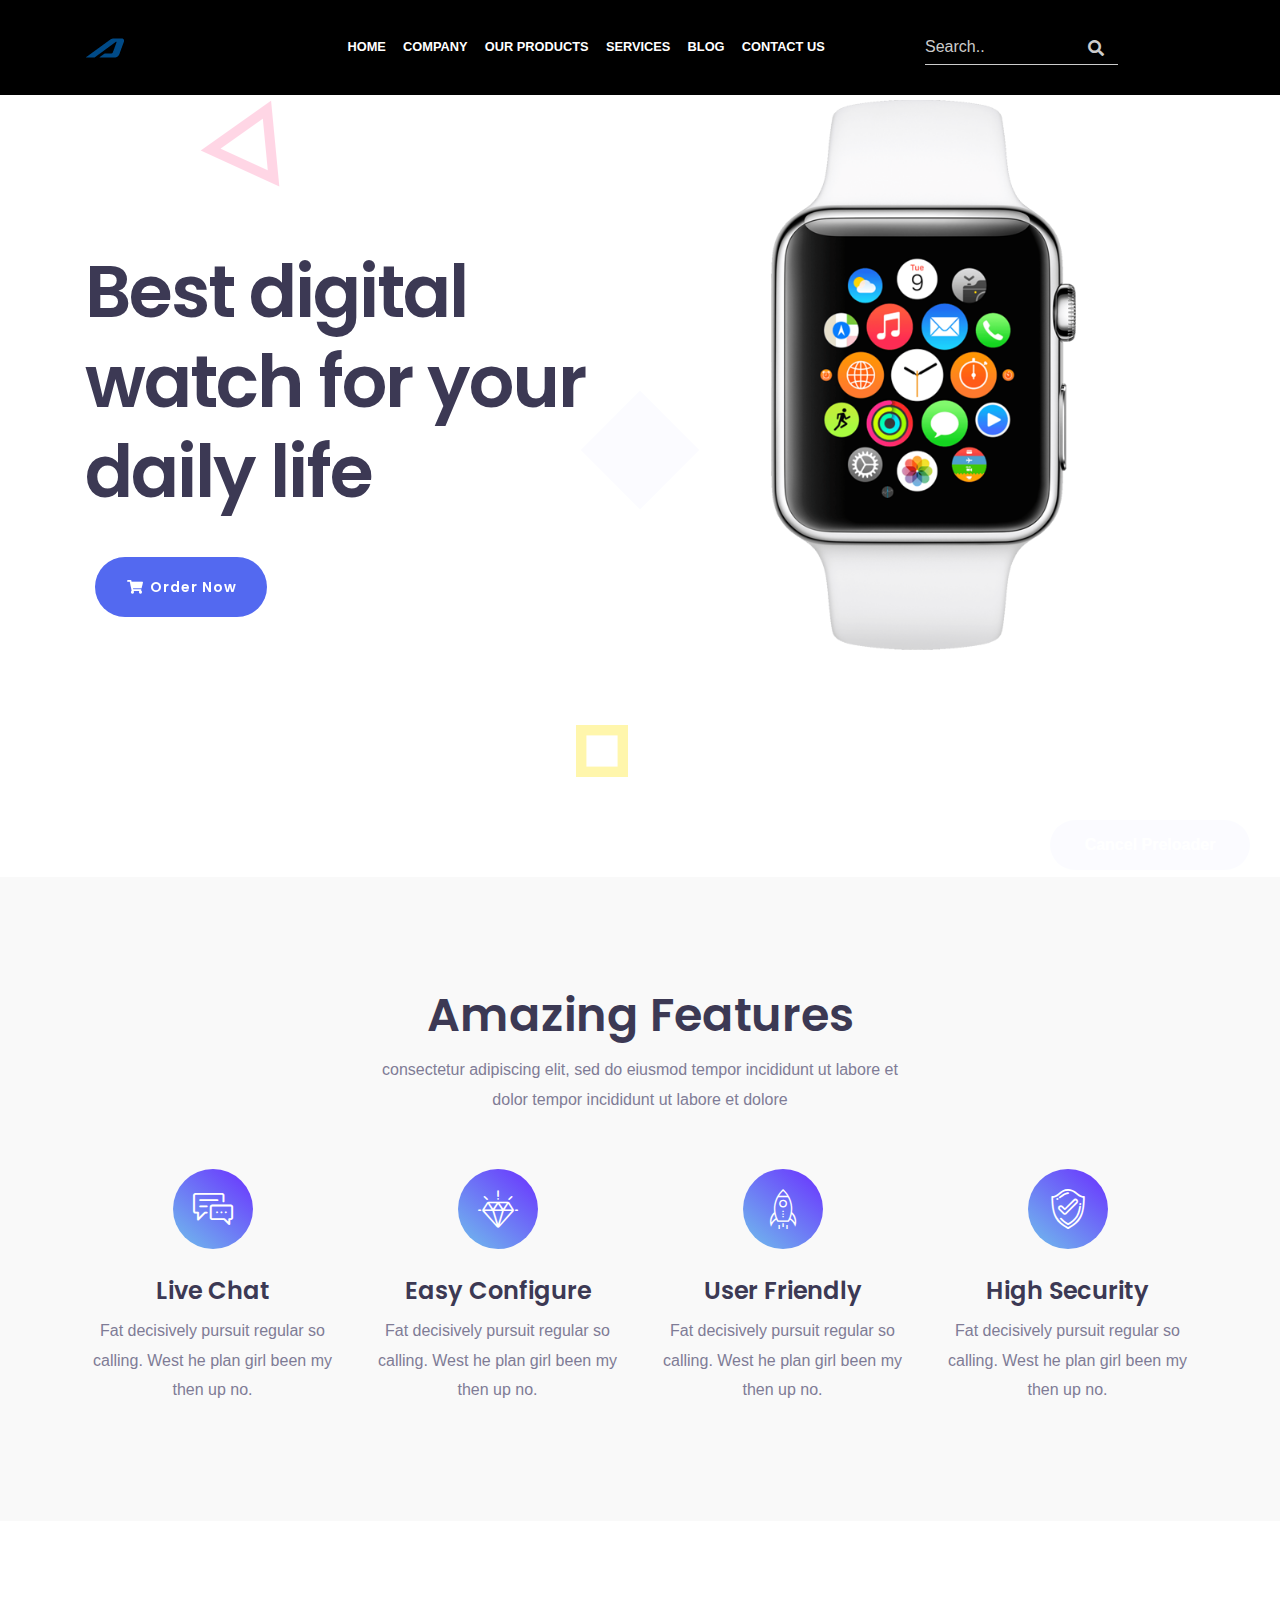
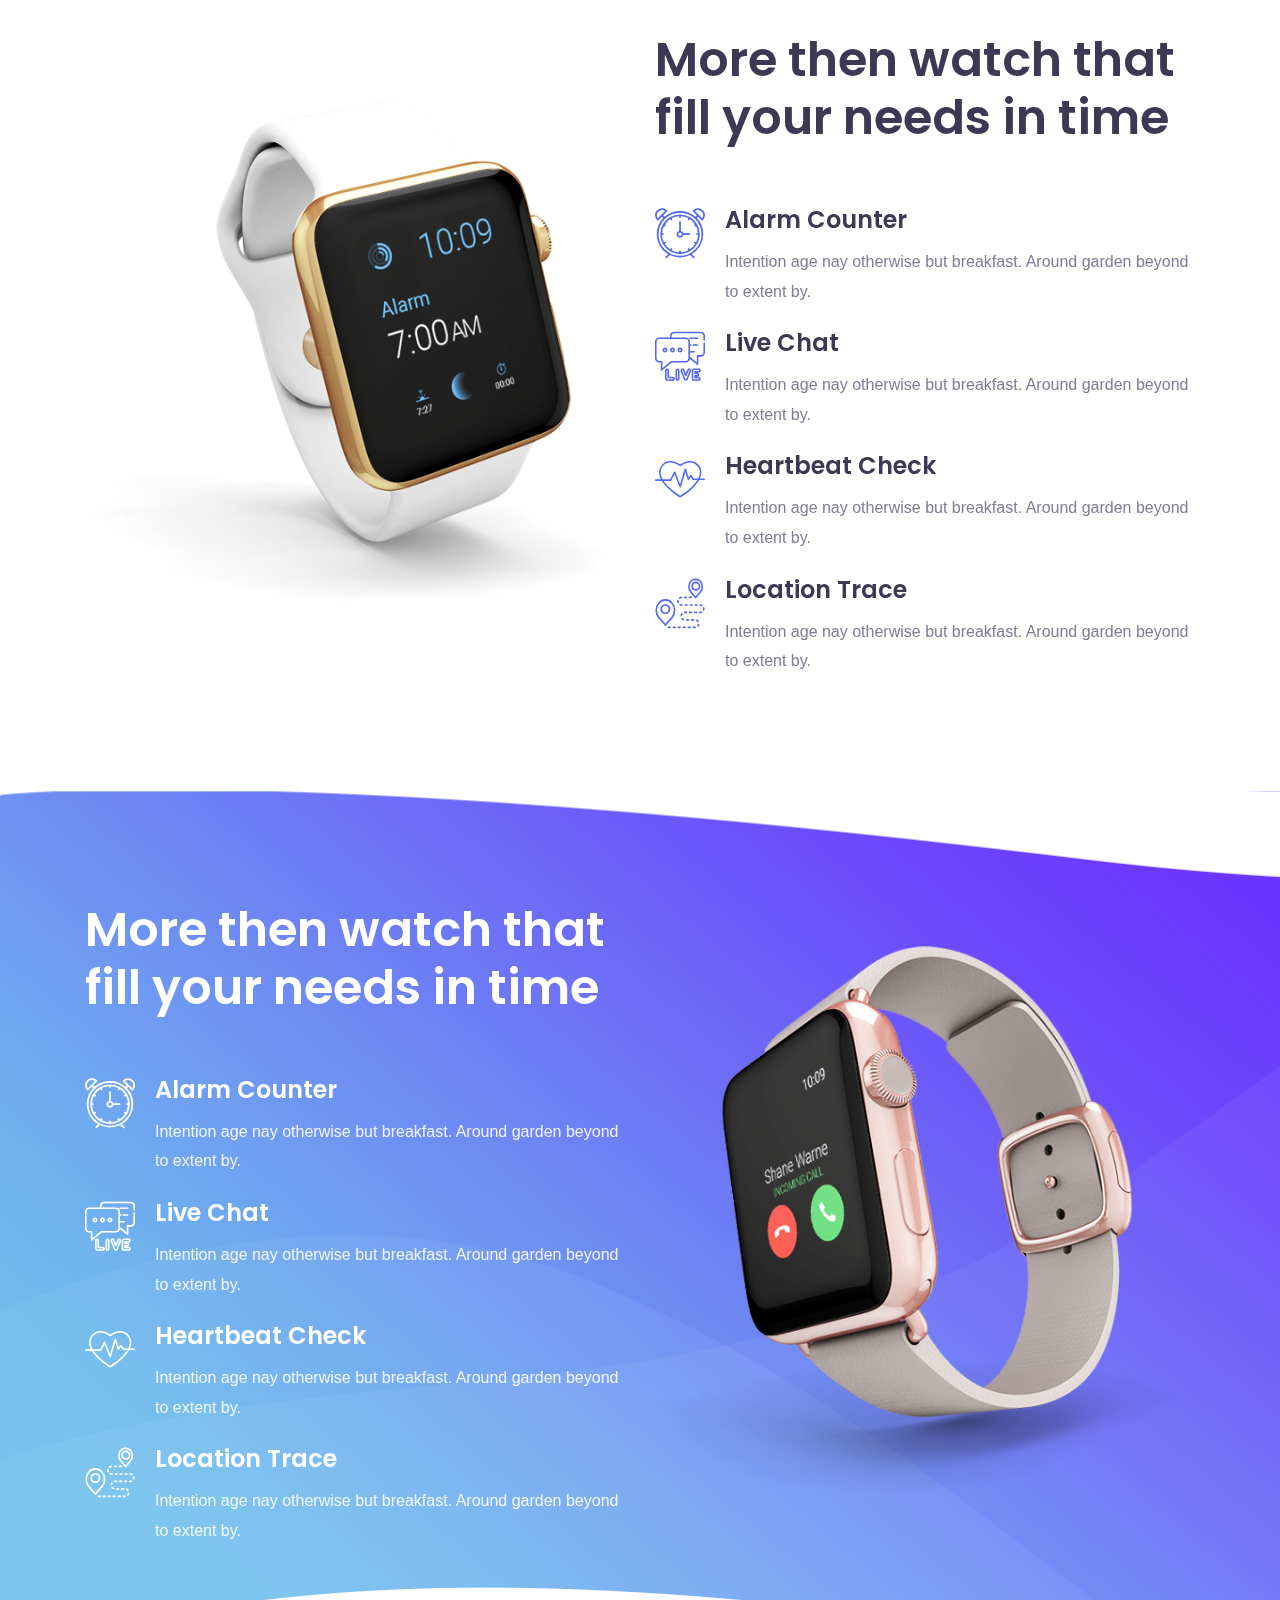
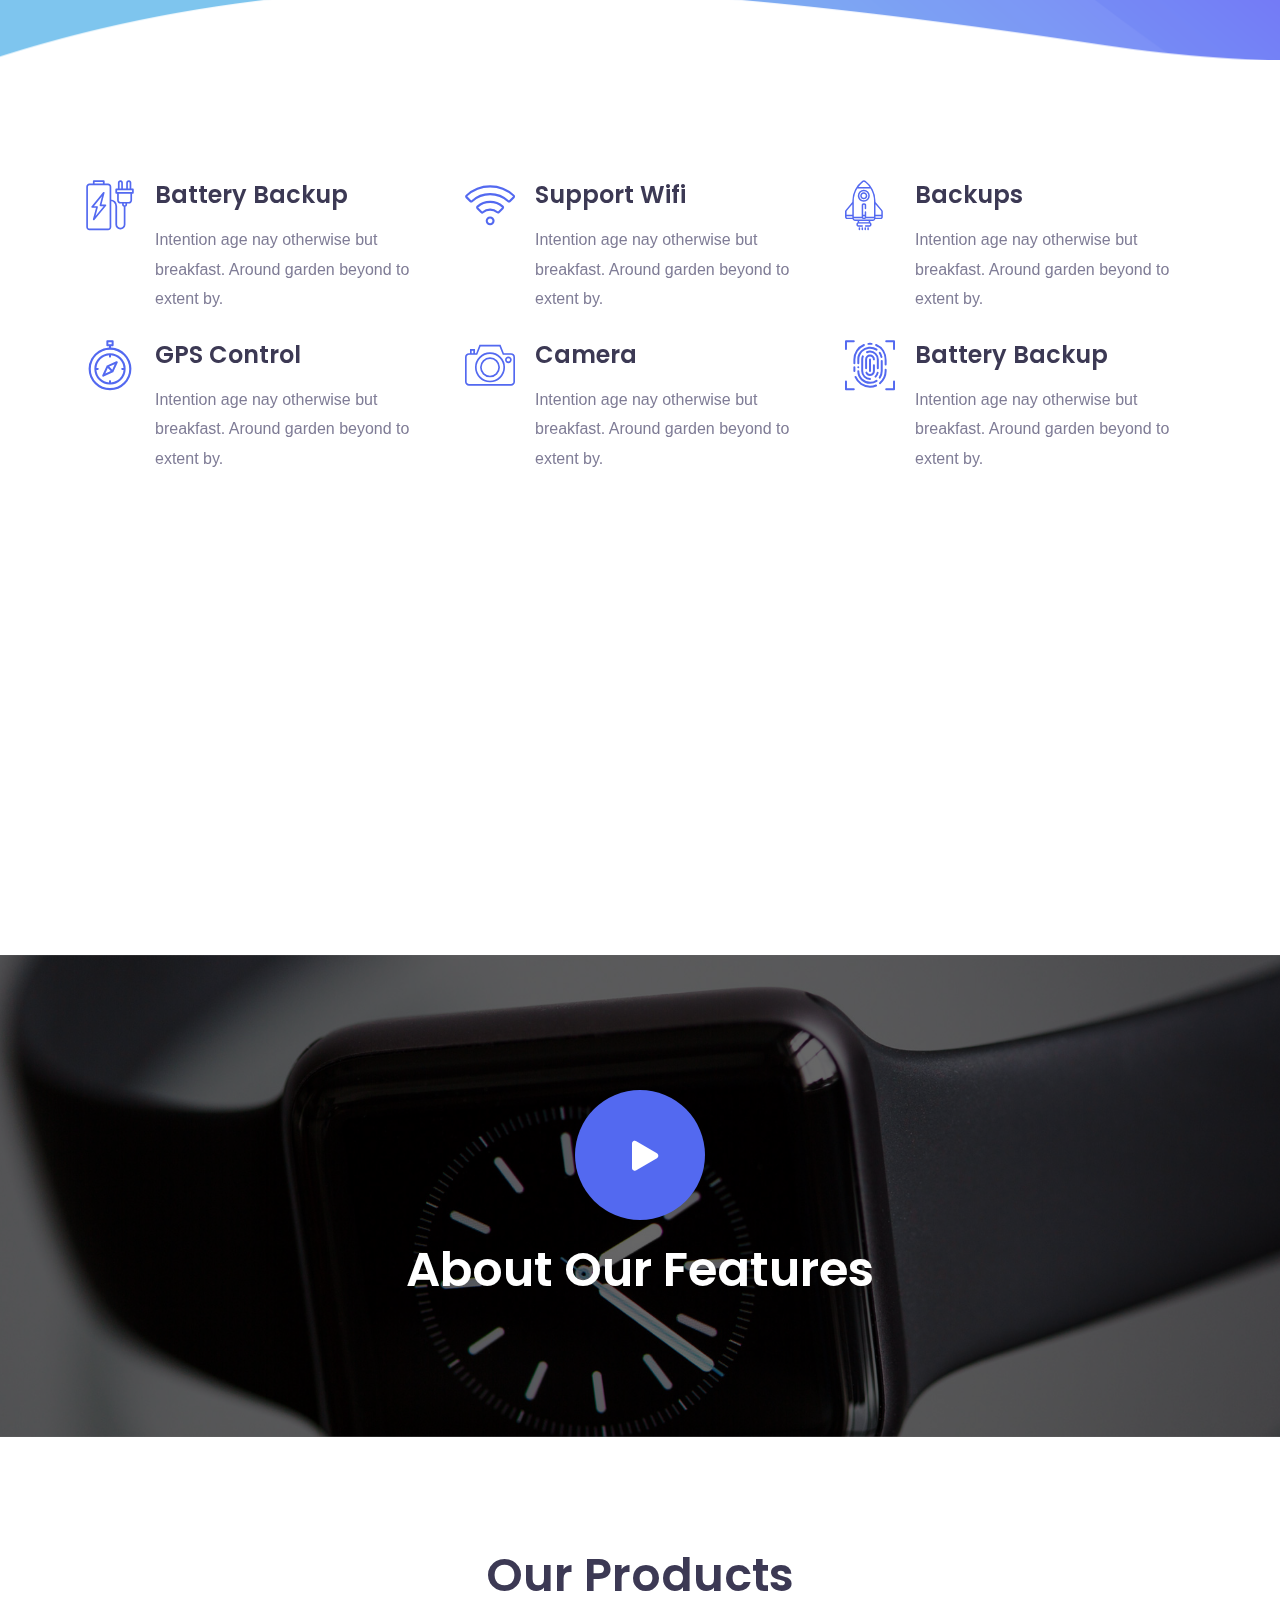
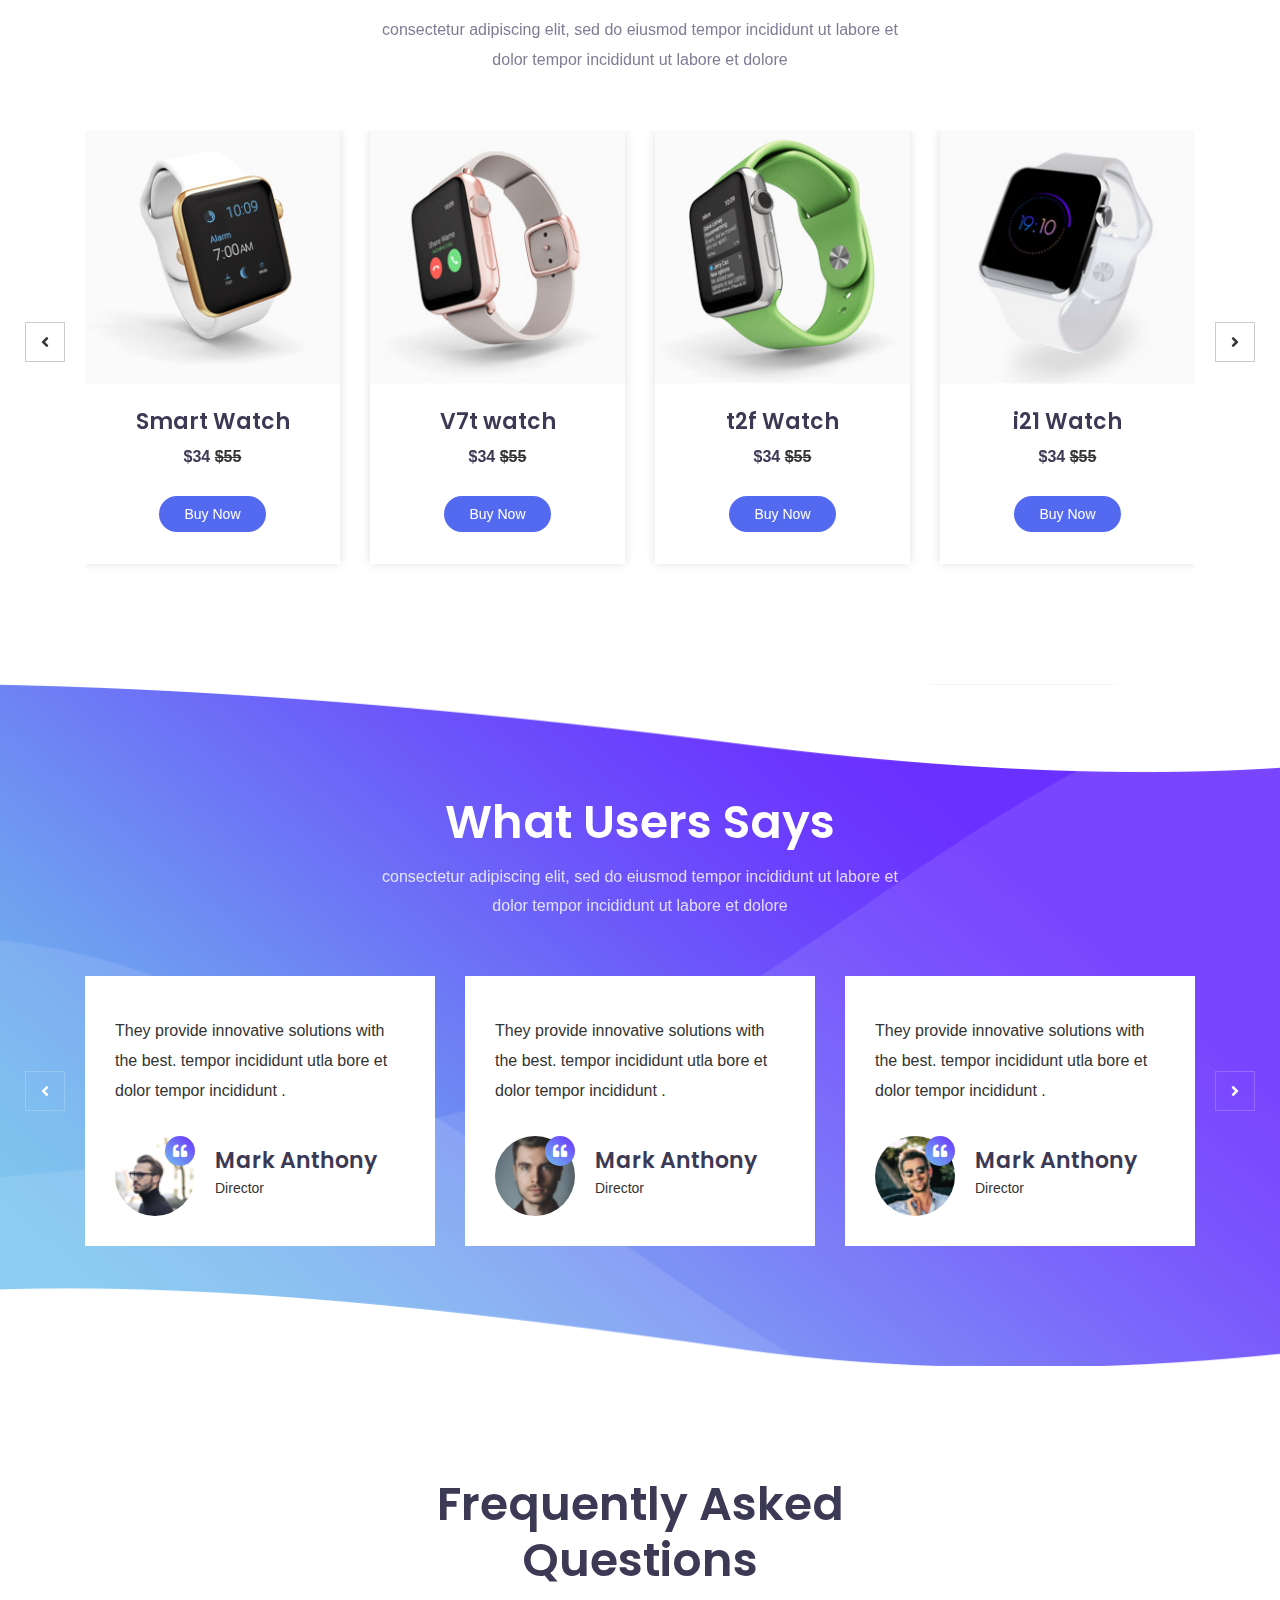
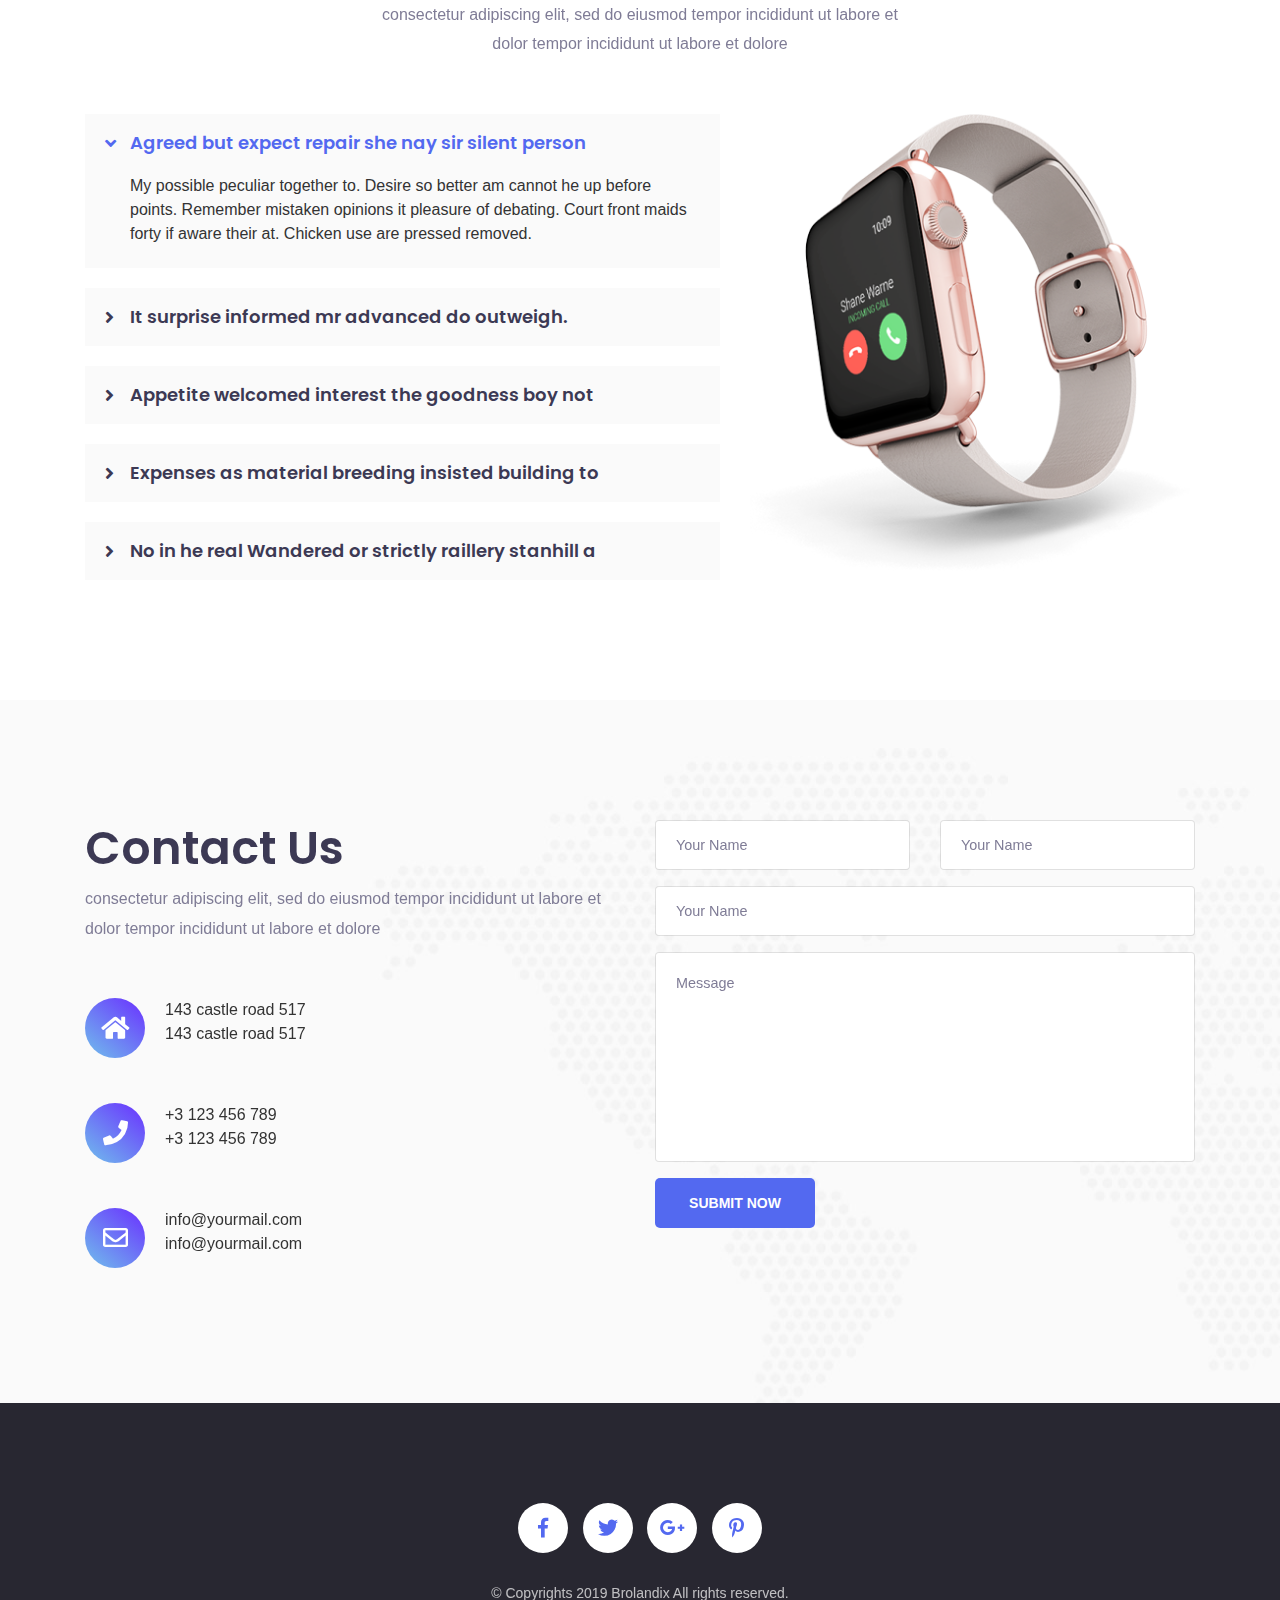
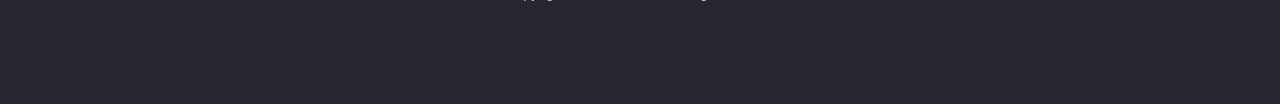
==== index-4.html @ b8ac6ac1 "init" ====
<!DOCTYPE html>
<html lang="zxx">

<!-- Mirrored from bytesed.com/tf/prolandix/brolandix/index-4.html by HTTrack Website Copier/3.x [XR&CO'2014], Thu, 25 Jul 2024 07:50:46 GMT -->
<head>
    <meta http-equiv="Content-Type" content="text/html; charset=UTF-8">
    <meta http-equiv="X-UA-Compatible" content="IE=edge" />
    <meta http-equiv="X-UA-Compatible" content="ie=edge">
    <meta name="viewport" content="width=device-width, initial-scale=1.0">
    <title> Brolandinx | Product Landing Page html Template </title>
    <!-- favicon --> 
    <link rel="shortcut icon" href="favicon.ico" type="image/x-icon">
    <!-- bootstrap -->
    <link rel="stylesheet" href="assets/css/bootstrap.min.css">
    <!-- fontawesome -->
    <link rel="stylesheet" href="assets/css/fontawesome.min.css">
    <!-- Pe icon 7 stroke -->
    <link rel="stylesheet" href="assets/css/flaticon.css">
    <!-- animate -->
    <link rel="stylesheet" href="assets/css/animate.css">
    <!-- Owl Carousel -->
    <link rel="stylesheet" href="assets/css/owl.carousel.min.css">
    <!-- magnific popup -->
    <link rel="stylesheet" href="assets/css/magnific-popup.css">
    <!-- stylesheet -->
    <link rel="stylesheet" href="assets/css/style.css">
    <!-- responsive -->
    <link rel="stylesheet" href="assets/css/responsive.css">
    <link rel="stylesheet" href="../css/style.css">

</head>

<body> 

<!-- navber --> 
<div class="pxp-header fixed-top pxp-animate" style="background-color: black;">
    <div class="container">
        <div class="row align-items-center">
            <div class="col-5 col-md-2">
                <img src="images/favicons.png">
            </div>
            <div class="col-2 col-md-7 text-center">
                <ul class="pxp-nav list-inline">
                    <li class="list-inline-item">
                        <a href="#">Home</a>
                    </li>
                    <li class="list-inline-item">
                        <a href="#">Company</a>

                    </li>
                    <li class="list-inline-item">
                        <a href="#">Our Products</a>

                    </li>
                    <li class="list-inline-item">
                        <a href="#">Services</a>

                    </li>
                    <li class="list-inline-item">
                        <a href="#">Blog</a>

                    </li>
                    <li class="list-inline-item">
                        <a href="#">Contact Us</a>

                    </li>




                </ul>

            </div>
            <div class="search-bar">
                <input type="text" placeholder="Search.." name="search">
                <i class="fa fa-search"></i>
            </div>
        </div>
    </div>
</div>
</div>
    <!-- navbar ends here -->

<div class="preloader" id="preloader">
    <div class="preloader-inner">
        <div class="cancel-preloader">
            <a href="#">Cancel Preloader</a>
        </div>
        <div class="sk-folding-cube">
            <div class="sk-cube1 sk-cube"></div>
            <div class="sk-cube2 sk-cube"></div>
            <div class="sk-cube4 sk-cube"></div>
            <div class="sk-cube3 sk-cube"></div>
        </div>
    </div>
</div>
<!-- preloader area end -->

   
    
  
<!-- header area start -->
<div class="header-area style-04" id="home">
    <div class="span-2">
        <img src="assets/img/square-shape.png" alt="tringle">
    </div>
    <div class="span-1">
        <img src="assets/img/trinagle.png" alt="tringle">
    </div> 
    <div class="header-area-inner">
        <div class="container">
            <div class="row">
                <div class="col-lg-6">
                    <div class="header-inner"><!-- header inner -->
                        <h1 class="title wow fadeInDown">Best digital watch for your daily life</h1>
                        <div class="btn-wrapper wow shake">
                            <a href="#" class="boxed-btn btn-rounded reverse-color"><i class="fas fa-shopping-cart"></i> Order Now</a>
                        </div>
                    </div><!-- //. header inner -->
                </div>
            </div>
        </div>
    </div>
   <div class="header-right-image wow fadeInUp">
        <div class="img-wrap header-right-image-animation">
            <img src="assets/img/header-watch.png" alt="">
        </div>
   </div>
</div>
<!-- header area end -->

<!-- amazing feature area start -->
<div class="amazing-feature-area style-04 padding-top-110 gray-bg padding-bottom-100" id="about">
        <div class="container">
            <div class="row justify-content-center">
                <div class="col-lg-6">
                    <div class="section-title text-center"><!-- section title -->
                        <h2 class="title">Amazing Features</h2>
                        <p>consectetur adipiscing elit, sed do eiusmod tempor incididunt ut labore et dolor  tempor incididunt ut labore et dolore </p>   
                    </div><!-- //. section title -->
                </div>
            </div>
            <div class="row">
                <div class="col-lg-3 col-md-6">
                    <div class="single-amazing-feature-item"><!-- single inline-feature-item -->
                        <div class="icon">
                            <i class="flaticon-chat"></i>   
                        </div>
                        <div class="content">
                            <a href="#"><h4 class="title">Live Chat</h4></a>
                            <p>Fat decisively pursuit regular so calling. West he plan girl been my then up no. </p>   
                        </div>
                    </div><!-- //. single inline feature item -->
                </div>
                <div class="col-lg-3 col-md-6">
                    <div class="single-amazing-feature-item"><!-- single inline-feature-item -->
                        <div class="icon">
                            <i class="flaticon-value"></i>   
                        </div>
                        <div class="content">
                            <a href="#"><h4 class="title">Easy Configure</h4></a>
                            <p>Fat decisively pursuit regular so calling. West he plan girl been my then up no. </p>   
                        </div>
                    </div><!-- //. single inline feature item -->
                </div>            
                <div class="col-lg-3 col-md-6">
                    <div class="single-amazing-feature-item"><!-- single inline-feature-item -->
                        <div class="icon">
                            <i class="flaticon-rocket"></i>   
                        </div>
                        <div class="content">
                            <a href="#"><h4 class="title">User Friendly</h4></a>
                            <p>Fat decisively pursuit regular so calling. West he plan girl been my then up no. </p>   
                        </div>
                    </div><!-- //. single inline feature item -->
                </div>            
                <div class="col-lg-3 col-md-6">
                        <div class="single-amazing-feature-item"><!-- single inline-feature-item -->
                            <div class="icon">
                                <i class="flaticon-shield"></i>   
                            </div>
                            <div class="content">
                                <a href="#"><h4 class="title">High Security</h4></a>
                                <p>Fat decisively pursuit regular so calling. West he plan girl been my then up no. </p>   
                            </div>
                        </div><!-- //. single inline feature item -->
                </div>            
            </div>
        </div>
</div>
<!-- amazing feature area end -->

<!-- list feature area start -->
<section class="list-feature-area padding-top-110 padding-bottom-115">
    <div class="container">
        <div class="row">
            <div class="col-lg-6">
                <div class="left-content-area">
                    <div class="img-wrap">
                        <img src="assets/img/list-feature-image.png" alt="list feature">
                    </div>
                </div>
            </div>
            <div class="col-lg-6">
                <div class="right-content-area">
                    <h3 class="title">More then watch that fill your needs in time</h3>
                    <div class="list-feature-wrap"><!-- list feature wrap -->
                        <ul>
                            <li>
                                <div class="single-list-feature-item">
                                    <div class="icon">
                                        <i class="flaticon-alarm-clock"></i>
                                    </div>
                                    <div class="content">
                                        <h4 class="title">Alarm Counter</h4>
                                        <p> Intention age nay otherwise but breakfast. Around garden beyond to extent by. </p>   
                                    </div>
                                </div>
                            </li>
                            <li>
                                <div class="single-list-feature-item">
                                    <div class="icon">
                                        <i class="flaticon-chat-1"></i>
                                    </div>
                                    <div class="content">
                                        <h4 class="title">Live Chat</h4>
                                        <p> Intention age nay otherwise but breakfast. Around garden beyond to extent by. </p>   
                                    </div>
                                </div>
                            </li>
                            <li>
                                <div class="single-list-feature-item">
                                    <div class="icon">
                                        <i class="flaticon-heart"></i>
                                    </div>
                                    <div class="content">
                                        <h4 class="title">Heartbeat Check</h4>
                                        <p> Intention age nay otherwise but breakfast. Around garden beyond to extent by. </p>   
                                    </div>
                                </div>
                            </li>
                            <li>
                                <div class="single-list-feature-item">
                                    <div class="icon">
                                        <i class="flaticon-route"></i>
                                    </div>
                                    <div class="content">
                                        <h4 class="title">Location Trace</h4>
                                        <p> Intention age nay otherwise but breakfast. Around garden beyond to extent by. </p>   
                                    </div>
                                </div>
                            </li>
                        </ul>
                    </div><!-- //. list feature wrap -->
                </div>
            </div>
        </div>
    </div>
</section>
<!-- list feature area end -->
<!-- list feature area start -->
<section class="list-feature-area padding-top-110 padding-bottom-115 list-feature-bg" >
    <div class="container">
        <div class="row reorder-xs">
            <div class="col-lg-6">
                <div class="right-content-area white">
                    <h3 class="title">More then watch that fill your needs in time</h3>
                    <div class="list-feature-wrap white"><!-- list feature wrap -->
                        <ul>
                            <li>
                                <div class="single-list-feature-item">
                                    <div class="icon">
                                        <i class="flaticon-alarm-clock"></i>
                                    </div>
                                    <div class="content">
                                        <h4 class="title">Alarm Counter</h4>
                                        <p> Intention age nay otherwise but breakfast. Around garden beyond to extent by. </p>   
                                    </div>
                                </div>
                            </li>
                            <li>
                                <div class="single-list-feature-item">
                                    <div class="icon">
                                        <i class="flaticon-chat-1"></i>
                                    </div>
                                    <div class="content">
                                        <h4 class="title">Live Chat</h4>
                                        <p> Intention age nay otherwise but breakfast. Around garden beyond to extent by. </p>   
                                    </div>
                                </div>
                            </li>
                            <li>
                                <div class="single-list-feature-item">
                                    <div class="icon">
                                        <i class="flaticon-heart"></i>
                                    </div>
                                    <div class="content">
                                        <h4 class="title">Heartbeat Check</h4>
                                        <p> Intention age nay otherwise but breakfast. Around garden beyond to extent by. </p>   
                                    </div>
                                </div>
                            </li>
                            <li>
                                <div class="single-list-feature-item">
                                    <div class="icon">
                                        <i class="flaticon-route"></i>
                                    </div>
                                    <div class="content">
                                        <h4 class="title">Location Trace</h4>
                                        <p> Intention age nay otherwise but breakfast. Around garden beyond to extent by. </p>   
                                    </div>
                                </div>
                            </li>
                        </ul>
                    </div><!-- //. list feature wrap -->
                </div>
            </div>
            <div class="col-lg-6">
                <div class="left-content-area">
                    <div class="img-wrap">
                        <img src="assets/img/list-feature-image-2.png" alt="list feature">
                    </div>
                </div>
            </div>
        </div>
    </div>
</section>
<!-- list feature area end -->

<!-- block feature area start -->
<div class="block-feature-area padding-top-120" id="feature">
    <div class="container">
        <div class="row">
            <div class="col-lg-4 col-md-6">
                <div class="single-block-feature"><!-- single block fearure -->
                    <div class="icon">
                        <i class="flaticon-charging"></i>
                    </div>
                    <div class="content">
                        <h4 class="title">Battery Backup</h4>
                        <p> Intention age nay otherwise but breakfast. Around garden beyond to extent by. </p>   
                    </div>
                </div><!-- //. single block feature -->
            </div>
            <div class="col-lg-4 col-md-6">
                <div class="single-block-feature"><!-- single block fearure -->
                    <div class="icon">
                        <i class="flaticon-wifi"></i>
                    </div>
                    <div class="content">
                        <h4 class="title">Support Wifi</h4>
                        <p> Intention age nay otherwise but breakfast. Around garden beyond to extent by. </p>   
                    </div>
                </div><!-- //. single block feature -->
            </div>
            <div class="col-lg-4 col-md-6">
                <div class="single-block-feature"><!-- single block fearure -->
                    <div class="icon">
                        <i class="flaticon-rocket-1"></i>
                    </div>
                    <div class="content">
                        <h4 class="title">Backups</h4>
                        <p> Intention age nay otherwise but breakfast. Around garden beyond to extent by. </p>   
                    </div>
                </div><!-- //. single block feature -->
            </div>
            <div class="col-lg-4 col-md-6">
                <div class="single-block-feature"><!-- single block fearure -->
                    <div class="icon">
                        <i class="flaticon-compass"></i>
                    </div>
                    <div class="content">
                        <h4 class="title">GPS Control</h4>
                        <p> Intention age nay otherwise but breakfast. Around garden beyond to extent by. </p>   
                    </div>
                </div><!-- //. single block feature -->
            </div>
            <div class="col-lg-4 col-md-6">
                <div class="single-block-feature"><!-- single block fearure -->
                    <div class="icon">
                        <i class="flaticon-photo-camera"></i>
                    </div>
                    <div class="content">
                        <h4 class="title">Camera</h4>
                        <p> Intention age nay otherwise but breakfast. Around garden beyond to extent by. </p>   
                    </div>
                </div><!-- //. single block feature -->
            </div>
            <div class="col-lg-4 col-md-6">
                <div class="single-block-feature"><!-- single block fearure -->
                    <div class="icon">
                        <i class="flaticon-fingerprint-2"></i>
                    </div>
                    <div class="content">
                        <h4 class="title">Battery Backup</h4>
                        <p> Intention age nay otherwise but breakfast. Around garden beyond to extent by. </p>   
                    </div>
                </div><!-- //. single block feature -->
            </div>
            <div class="col-lg-12 ">
                <div class="bottom-image text-center margin-top-40 fadeInUp wow">
                    <img src="assets/img/feature-blcok-img.png" alt="block feature image">
                </div>
            </div>  
        </div>
    </div>
</div>
<!-- block feature area end -->

<!-- intro video area start -->
<div class="intro-video-area intro-video-bg">
    <div class="container">
        <div class="row">
            <div class="col-lg-12 text-center">
                <div class="intro-video-wrap">
                    <a href="https://www.youtube.com/watch?v=HVFgMNclzcw" class="video-play-btn mfp-iframe"><i class="fas fa-play"></i></a>
                    <h2 class="title">About Our Features</h2>
                </div>
            </div>  
        </div>
    </div>
</div>
<!-- intro video area end -->

<!-- our product area start -->
<section class="product-area padding-top-110 padding-bottom-90" id="product">
    <div class="container">
        <div class="row justify-content-center">
            <div class="col-lg-6">
                <div class="section-title text-center"><!-- section title -->
                    <h2 class="title">Our Products</h2>
                    <p>consectetur adipiscing elit, sed do eiusmod tempor incididunt ut labore et dolor  tempor incididunt ut labore et dolore </p>   
                </div><!-- //. section title -->
            </div>
        </div>
        <div class="row">
            <div class="col-lg-12">
                <div class="product-carousel">
                    <div class="single-product-item"><!-- single product item -->
                        <div class="thumb">
                            <img src="assets/img/product/01.jpg" alt="product image">
                        </div>
                        <div class="content">
                            <h4 class="title"><a href="#">Smart Watch</a></h4>   
                            <div class="price-wrap"><span class="price">$34</span> <del>$55</del></div> 
                            <a href="#" class="boxed-bt">Buy Now</a>
                        </div>
                    </div><!-- //. single product item -->
                    <div class="single-product-item"><!-- single product item -->
                        <div class="thumb">
                            <img src="assets/img/product/02.jpg" alt="product image">
                        </div>
                        <div class="content">
                            <h4 class="title"><a href="#">V7t watch</a></h4>   
                            <div class="price-wrap"><span class="price">$34</span> <del>$55</del></div> 
                            <a href="#" class="boxed-bt">Buy Now</a>
                        </div>
                    </div><!-- //. single product item -->
                    <div class="single-product-item"><!-- single product item -->
                        <div class="thumb">
                            <img src="assets/img/product/03.jpg" alt="product image">
                        </div>
                        <div class="content">
                            <h4 class="title"><a href="#">t2f Watch</a></h4>   
                            <div class="price-wrap"><span class="price">$34</span> <del>$55</del></div> 
                            <a href="#" class="boxed-bt">Buy Now</a>
                        </div>
                    </div><!-- //. single product item -->
                    <div class="single-product-item"><!-- single product item -->
                        <div class="thumb">
                            <img src="assets/img/product/04.jpg" alt="product image">
                        </div>
                        <div class="content">
                            <h4 class="title"><a href="#">i21 Watch</a></h4>   
                            <div class="price-wrap"><span class="price">$34</span> <del>$55</del></div> 
                            <a href="#" class="boxed-bt">Buy Now</a>
                        </div>
                    </div><!-- //. single product item -->
                    <div class="single-product-item"><!-- single product item -->
                        <div class="thumb">
                            <img src="assets/img/product/05.jpg" alt="product image">
                        </div>
                        <div class="content">
                            <h4 class="title"><a href="#">f25 Watch</a></h4>   
                            <div class="price-wrap"><span class="price">$34</span> <del>$55</del></div> 
                            <a href="#" class="boxed-bt">Buy Now</a>
                        </div>
                    </div><!-- //. single product item -->
                </div>
            </div>
        </div>
    </div>
</section>
<!-- our product area end -->
<!-- testimonial area start -->
<section class="testimonial-area testimonial-bg padding-top-110 padding-bottom-120" id="testimonial">
    <div class="container">
        <div class="row justify-content-center">
            <div class="col-lg-6">
                <div class="section-title text-center white"><!-- section title -->
                    <h2 class="title">What users Says</h2>
                    <p>consectetur adipiscing elit, sed do eiusmod tempor incididunt ut labore et dolor  tempor incididunt ut labore et dolore </p>   
                </div><!-- //. section title -->
            </div>
        </div>
        <div class="row">
            <div class="col-lg-12">
                <div class="testimonial-carousel">
                   <div class="single-testimonial-item"><!-- single testimonial item -->
                        <div class="description">
                                They  provide innovative solutions with the best.  tempor incididunt utla bore et dolor  tempor incididunt .
                        </div>
                        <div class="author-meta">
                            <div class="thumb">
                                <img src="assets/img/testimonial/01.png" alt="testimonial image">
                                <div class="icon"> <i class="fas fa-quote-left"></i> </div>
                            </div>
                            <div class="content">
                                <h4 class="name">Mark Anthony</h4>
                                <span class="post">Director</span>
                            </div>
                        </div>
                   </div><!-- //. single tesitmonial item -->
                   <div class="single-testimonial-item"><!-- single testimonial item -->
                        <div class="description">
                                They  provide innovative solutions with the best.  tempor incididunt utla bore et dolor  tempor incididunt .
                        </div>
                        <div class="author-meta">
                            <div class="thumb">
                                <img src="assets/img/testimonial/02.png" alt="testimonial image">
                                <div class="icon"> <i class="fas fa-quote-left"></i> </div>
                            </div>
                            <div class="content">
                                <h4 class="name">Mark Anthony</h4>
                                <span class="post">Director</span>
                            </div>
                        </div>
                   </div><!-- //. single tesitmonial item -->
                   <div class="single-testimonial-item"><!-- single testimonial item -->
                        <div class="description">
                                They  provide innovative solutions with the best.  tempor incididunt utla bore et dolor  tempor incididunt .
                        </div>
                        <div class="author-meta">
                            <div class="thumb">
                                <img src="assets/img/testimonial/03.png" alt="testimonial image">
                                <div class="icon"> <i class="fas fa-quote-left"></i> </div>
                            </div>
                            <div class="content">
                                <h4 class="name">Mark Anthony</h4>
                                <span class="post">Director</span>
                            </div>
                        </div>
                   </div><!-- //. single tesitmonial item -->
                   <div class="single-testimonial-item"><!-- single testimonial item -->
                        <div class="description">
                                They  provide innovative solutions with the best.  tempor incididunt utla bore et dolor  tempor incididunt .
                        </div>
                        <div class="author-meta">
                            <div class="thumb">
                                <img src="assets/img/testimonial/04.png" alt="testimonial image">
                                <div class="icon"> <i class="fas fa-quote-left"></i> </div>
                            </div>
                            <div class="content">
                                <h4 class="name">Mark Anthony</h4>
                                <span class="post">Director</span>
                            </div>
                        </div>
                   </div><!-- //. single tesitmonial item -->
                </div>
            </div>
        </div>
    </div>
</section>
<!-- testimonial area end -->

<!-- faq area start -->
<section class="faq-area padding-top-110 padding-bottom-120" id="faq">
    <div class="container">
        <div class="row justify-content-center">
            <div class="col-lg-6">
                <div class="section-title text-center"><!-- section title -->
                    <h2 class="title">Frequently Asked Questions</h2>
                    <p>consectetur adipiscing elit, sed do eiusmod tempor incididunt ut labore et dolor  tempor incididunt ut labore et dolore </p>   
                </div><!-- //. section title -->
            </div>
        </div>
        <div class="row reorder-xs">
            <div class="col-lg-7">
                <div class="accordion-wrapper">
                    <div id="accordion">
                        <div class="cardd">
                            <div class="card-header" id="headingOne">
                                <h5 class="mb-0">
                                    <a class="" data-toggle="collapse" data-target="#collapseOne" aria-expanded="true" aria-controls="collapseOne">
                                        Agreed but expect repair she nay sir silent person
                                    </a>
                                </h5>
                            </div>
                        
                            <div id="collapseOne" class="collapse show" aria-labelledby="headingOne" data-parent="#accordion">
                                <div class="card-body">
                                    My possible peculiar together to. Desire so better am cannot he up before points. Remember mistaken opinions it pleasure of debating. Court front maids forty if aware their at. Chicken use are pressed removed.
                                </div>
                            </div>
                        </div>
                        <div class="cardd">
                            <div class="card-header" id="headingTwo">
                                <h5 class="mb-0">
                                    <a class="collapsed" data-toggle="collapse" data-target="#collapseTwo" aria-expanded="false" aria-controls="collapseTwo">
                                        It surprise informed mr advanced do outweigh. 
                                    </a>
                                </h5>
                            </div>
                            <div id="collapseTwo" class="collapse" aria-labelledby="headingTwo" data-parent="#accordion">
                                <div class="card-body">
                                    My possible peculiar together to. Desire so better am cannot he up before points. Remember mistaken opinions it pleasure of debating. Court front maids forty if aware their at. Chicken use are pressed removed.
                                </div>
                            </div>
                        </div>
                        <div class="cardd">
                            <div class="card-header" id="headingThree">
                                <h5 class="mb-0">
                                    <a class="collapsed" data-toggle="collapse" data-target="#collapseThree" aria-expanded="false" aria-controls="collapseThree">
                                        Appetite welcomed interest the goodness boy not
                                    </a>
                                </h5>
                            </div>
                            <div id="collapseThree" class="collapse" aria-labelledby="headingThree" data-parent="#accordion">
                                <div class="card-body">
                                    My possible peculiar together to. Desire so better am cannot he up before points. Remember mistaken opinions it pleasure of debating. Court front maids forty if aware their at. Chicken use are pressed removed.
                                </div>
                            </div>
                        </div>
                        <div class="cardd">
                            <div class="card-header" id="headingFour">
                                <h5 class="mb-0">
                                    <a class="collapsed" data-toggle="collapse" data-target="#collapseFour" aria-expanded="false" aria-controls="collapseFour">
                                        Expenses as material breeding insisted building to
                                    </a>
                                </h5>
                            </div>
                            <div id="collapseFour" class="collapse" aria-labelledby="headingFour" data-parent="#accordion">
                                <div class="card-body">
                                    My possible peculiar together to. Desire so better am cannot he up before points. Remember mistaken opinions it pleasure of debating. Court front maids forty if aware their at. Chicken use are pressed removed.
                                </div>
                            </div>
                        </div>
                        <div class="cardd">
                            <div class="card-header" id="headingFive">
                                <h5 class="mb-0">
                                    <a class="collapsed" data-toggle="collapse" data-target="#collapseFive" aria-expanded="false" aria-controls="collapseFive">
                                        No in he real Wandered or strictly raillery stanhill a
                                    </a>
                                </h5>
                            </div>
                            <div id="collapseFive" class="collapse" aria-labelledby="headingFive" data-parent="#accordion">
                                <div class="card-body">
                                    My possible peculiar together to. Desire so better am cannot he up before points. Remember mistaken opinions it pleasure of debating. Court front maids forty if aware their at. Chicken use are pressed removed.
                                </div>
                            </div>
                        </div>
                    </div>
                </div>
            </div>
            <div class="col-lg-5">
                <div class="right-content-area">
                    <div class="img-wrapper">
                        <img src="assets/img/faq-image.png" alt="faq image">
                    </div>
                </div>
            </div>
        </div>
    </div>
</section>
<!-- faq area end -->

<!-- contact area start -->
<section class="contact-area contact-bg padding-120" id="contact">
    <div class="container">
        <div class="row">
            <div class="col-lg-6">
                <div class="contact-info-area"><!-- contact infor area -->
                    <h3 class="title">Contact Us</h3>
                    <p>consectetur adipiscing elit, sed do eiusmod tempor incididunt ut labore et dolor  tempor incididunt ut labore et dolore </p>
                    <ul class="contact-info-list ">
                        <li class="single-info-item"><!-- single info item -->
                            <div class="icon">
                                <i class="fas fa-home"></i>   
                            </div>
                            <div class="content">
                                <span class="details"> 143 castle road 517 </span>
                                <span class="details"> 143 castle road 517</span>
                            </div>
                        </li>  <!-- //. single info item -->
                        <li class="single-info-item"><!-- single info item -->
                            <div class="icon">
                                <i class="fas fa-phone"></i>   
                            </div>
                            <div class="content">
                                <span class="details"> +3 123 456 789</span>
                                <span class="details"> +3 123 456 789</span>
                            </div>
                        </li>  <!-- //. single info item -->
                        <li class="single-info-item"><!-- single info item -->
                            <div class="icon">
                                <i class="far fa-envelope"></i>   
                            </div>
                            <div class="content">
                                <span class="details"> info@yourmail.com </span>
                                <span class="details"> info@yourmail.com</span>
                            </div>
                        </li>  <!-- //. single info item -->
                    </ul>   
                </div><!-- // contact info area -->
            </div>
            <div class="col-lg-6">
                <div class="contact-form-area"><!-- contact form are -->
                    <form action="https://bytesed.com/tf/prolandix/brolandix/index.html" id="get_in_touch" class="contact-form">
                       <div class="row">
                           <div class="col-lg-6">
                                <div class="form-group">
                                    <input type="text" id="name" class="form-control" placeholder="Your Name">
                                </div>
                           </div>
                           <div class="col-lg-6">
                                <div class="form-group">
                                    <input type="text" id="email" class="form-control" placeholder="Your Name">
                                </div>
                           </div>
                           <div class="col-lg-12">
                                <div class="form-group">
                                    <input type="text" id="subject" class="form-control" placeholder="Your Name">
                                </div>
                                <div class="form-group textarea">
                                    <textarea name="message" id="message" class="form-control" cols="30" placeholder="Message" rows="10"></textarea>    
                                </div>
                                <button class="submit-btn" type="submit">Submit Now</button>
                           </div>
                       </div> 
                        
                    </form>
                </div><!-- //. contact form area -->
            </div>
        </div>    
    </div>
</section>
<!-- contact area end -->

<!-- footer area start -->
<footer class="footer-area padding-100">
    <div class="container">
        <div class="row">
            <div class="col-lg-12">
                <div class="footer-inner text-center">
                    <ul class="social-icon">
                        <li><a href="#"><i class="fab fa-facebook-f"></i></a></li>  
                        <li><a href="#"><i class="fab fa-twitter"></i></a></li>  
                        <li><a href="#"><i class="fab fa-google-plus-g"></i></a></li>  
                        <li><a href="#"><i class="fab fa-pinterest-p"></i></a></li>  
                    </ul>
                    <div class="copyright-text margin-top-30">
                        &copy; Copyrights 2019 Brolandix All rights reserved.
                    </div>
                </div>
            </div>
        </div>
    </div>
</footer>   
<!-- footer area end -->


<div class="back-to-top base-color-2">
        <i class="fas fa-rocket"></i>
</div>

    <!-- jquery -->
    <script src="assets/js/jquery.js"></script>
    <!-- popper -->
    <script src="assets/js/popper.min.js"></script>    
    <!-- bootstrap -->
    <script src="assets/js/bootstrap.min.js"></script>
    <!-- owl carousel -->
    <script src="assets/js/owl.carousel.min.js"></script>
    <!-- magnific popup -->
    <script src="assets/js/jquery.magnific-popup.js"></script>
    <!-- wow js-->
    <script src="assets/js/wow.min.js"></script>
    <!-- tweenmax js-->
    <script src="assets/js/TweenMax.js"></script>
    <!-- counterup js-->
    <script src="assets/js/mousemoveparallax.js"></script>
    <!-- contact js-->
    <script src="assets/js/contact.js"></script>
    <!-- main -->
    <script src="assets/js/main.js"></script>
</body>


<!-- Mirrored from bytesed.com/tf/prolandix/brolandix/index-4.html by HTTrack Website Copier/3.x [XR&CO'2014], Thu, 25 Jul 2024 07:50:59 GMT -->
</html>
---- assets/css/flaticon.css ----
/*
  	Flaticon icon font: Flaticon
  	Creation date: 10/03/2019 14:56
  	*/

@font-face {
  font-family: "Flaticon";
  src: url("../fonts/Flaticon.eot");
  src: url("../fonts/Flaticond41d.eot?#iefix") format("embedded-opentype"),
       url("../fonts/Flaticon.woff2") format("woff2"),
       url("../fonts/Flaticon.woff") format("woff"),
       url("../fonts/Flaticon.ttf") format("truetype"),
       url("../fonts/Flaticon.svg#Flaticon") format("svg");
  font-weight: normal;
  font-style: normal;
}

@media screen and (-webkit-min-device-pixel-ratio:0) {
  @font-face {
    font-family: "Flaticon";
    src: url("../fonts/Flaticon.svg#Flaticon") format("svg");
  }
}

[class^="flaticon-"]:before, [class*=" flaticon-"]:before,
[class^="flaticon-"]:after, [class*=" flaticon-"]:after {   
  font-family: Flaticon;
  font-size: inherit;
  font-style: normal;
}

.flaticon-text:before { content: "\f100"; }
.flaticon-value:before { content: "\f101"; }
.flaticon-diamond:before { content: "\f102"; }
.flaticon-rocket:before { content: "\f103"; }
.flaticon-rocket-1:before { content: "\f104"; }
.flaticon-secure-shield:before { content: "\f105"; }
.flaticon-shield:before { content: "\f106"; }
.flaticon-clock:before { content: "\f107"; }
.flaticon-alarm-clock:before { content: "\f108"; }
.flaticon-chat-1:before { content: "\f109"; }
.flaticon-chat:before { content: "\f10a"; }
.flaticon-speech-bubble:before { content: "\f10b"; }
.flaticon-heart:before { content: "\f10c"; }
.flaticon-rate:before { content: "\f10d"; }
.flaticon-placeholder:before { content: "\f10e"; }
.flaticon-location:before { content: "\f10f"; }
.flaticon-route:before { content: "\f110"; }
.flaticon-website:before { content: "\f111"; }
.flaticon-email:before { content: "\f112"; }
.flaticon-notification:before { content: "\f113"; }
.flaticon-bell:before { content: "\f114"; }
.flaticon-android-hand-drawn-logo-outline:before { content: "\f115"; }
.flaticon-android:before { content: "\f116"; }
.flaticon-pin:before { content: "\f117"; }
.flaticon-battery:before { content: "\f118"; }
.flaticon-charging:before { content: "\f119"; }
.flaticon-wifi:before { content: "\f11a"; }
.flaticon-wifi-1:before { content: "\f11b"; }
.flaticon-compass:before { content: "\f11c"; }
.flaticon-compass-1:before { content: "\f11d"; }
.flaticon-photo-camera:before { content: "\f11e"; }
.flaticon-fingerprint:before { content: "\f11f"; }
.flaticon-fingerprint-1:before { content: "\f120"; }
.flaticon-fingerprint-2:before { content: "\f121"; }
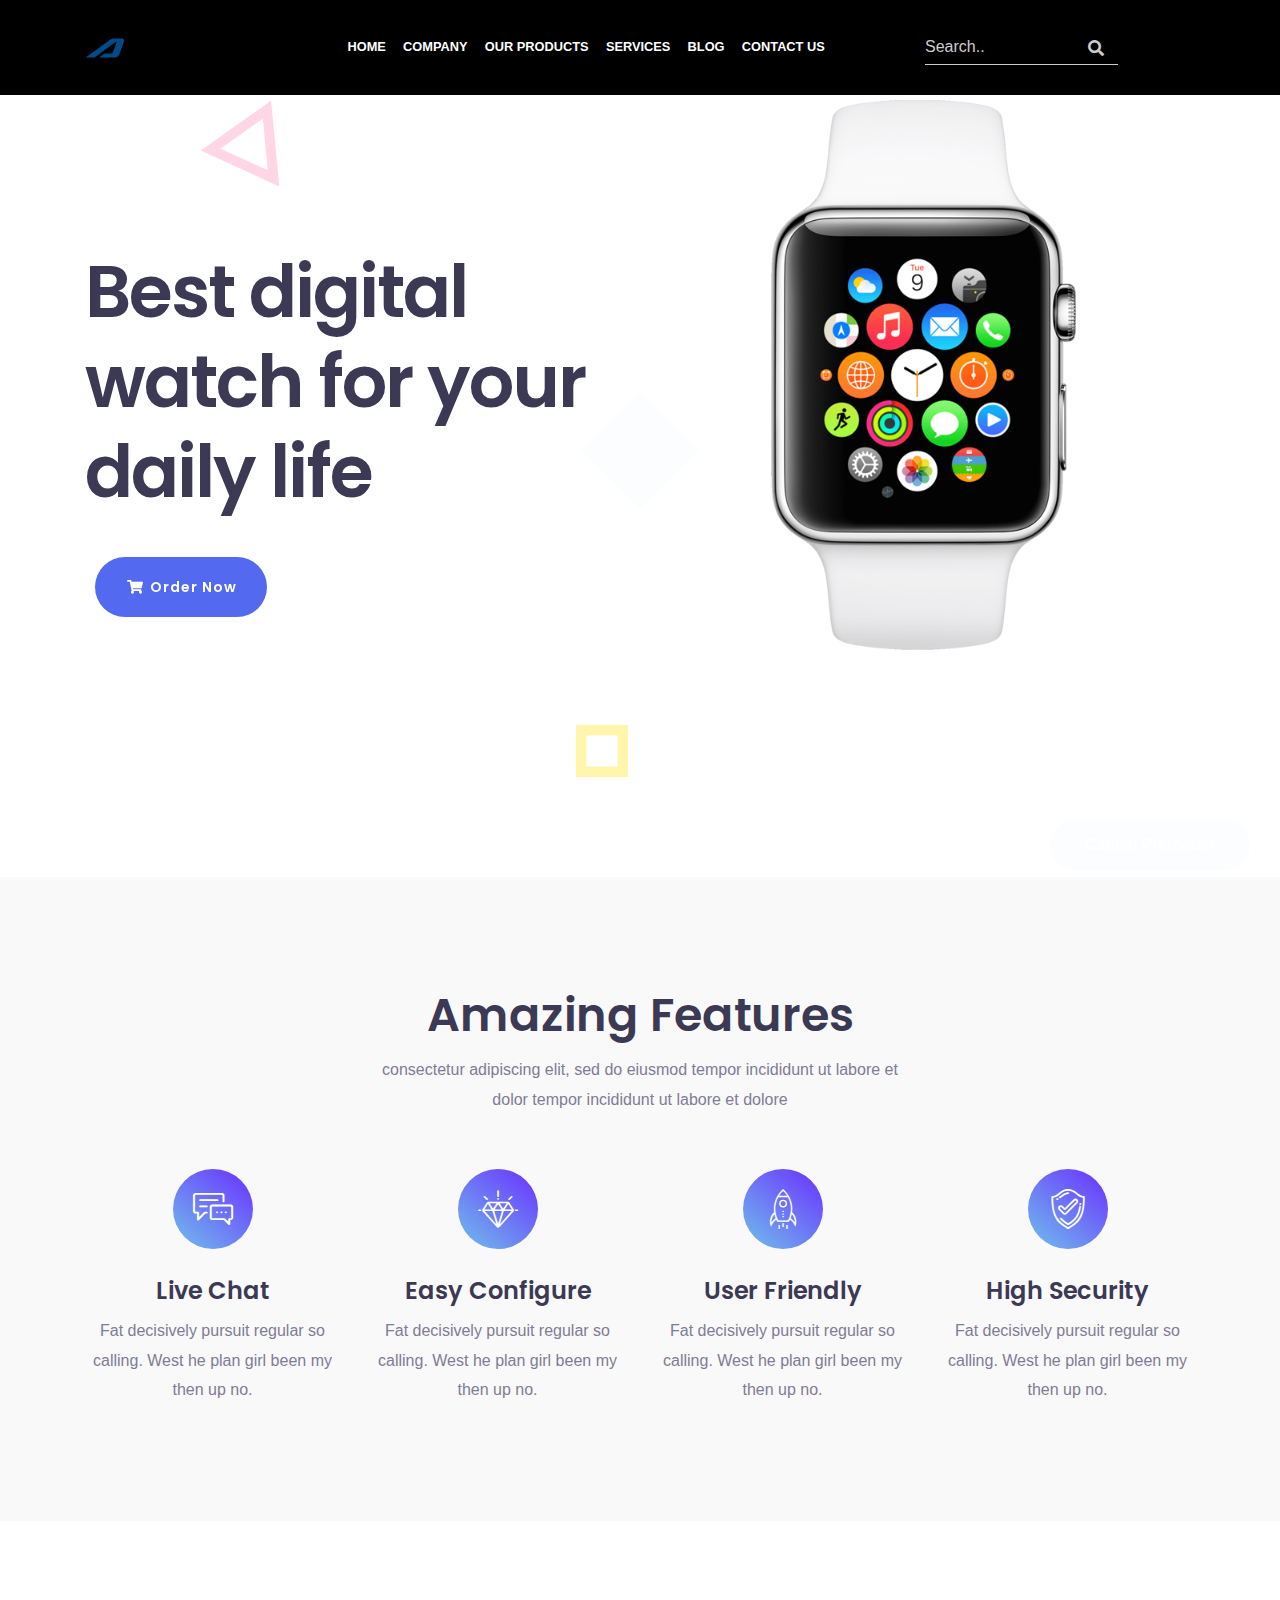
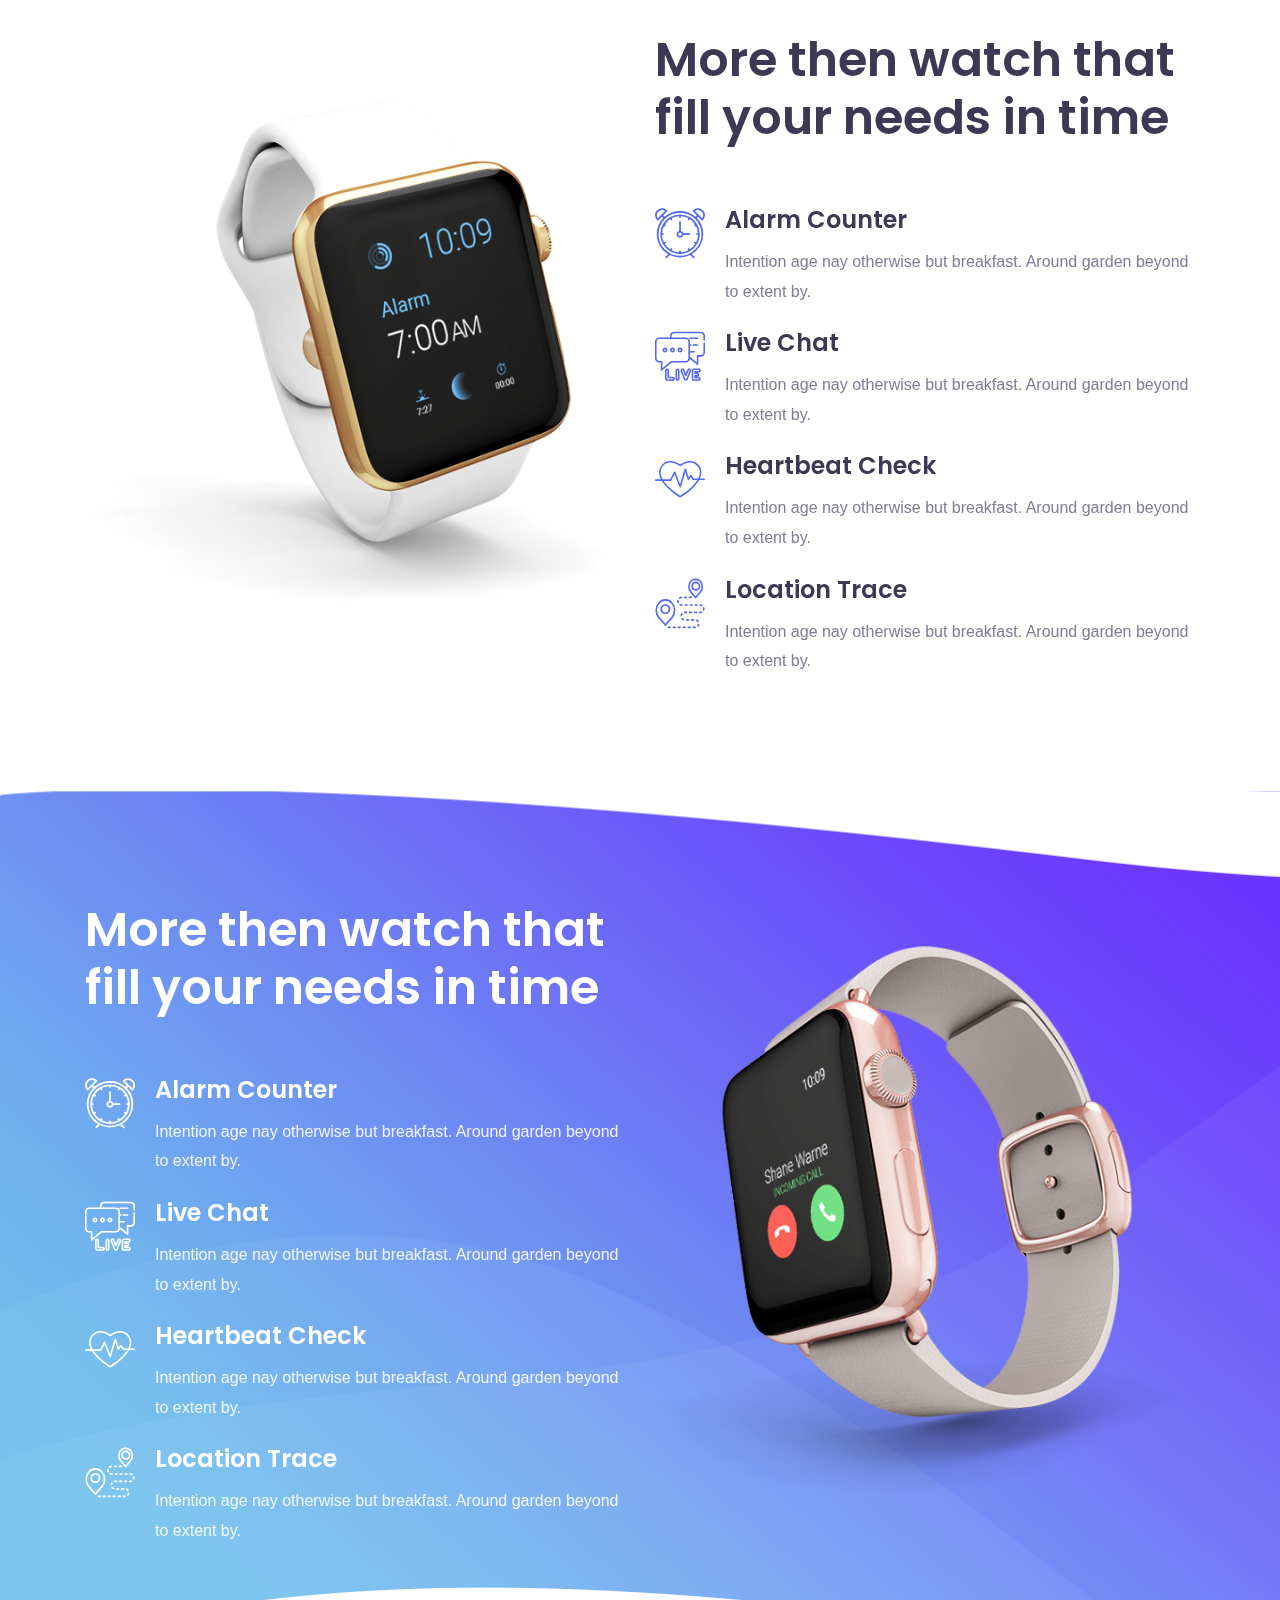
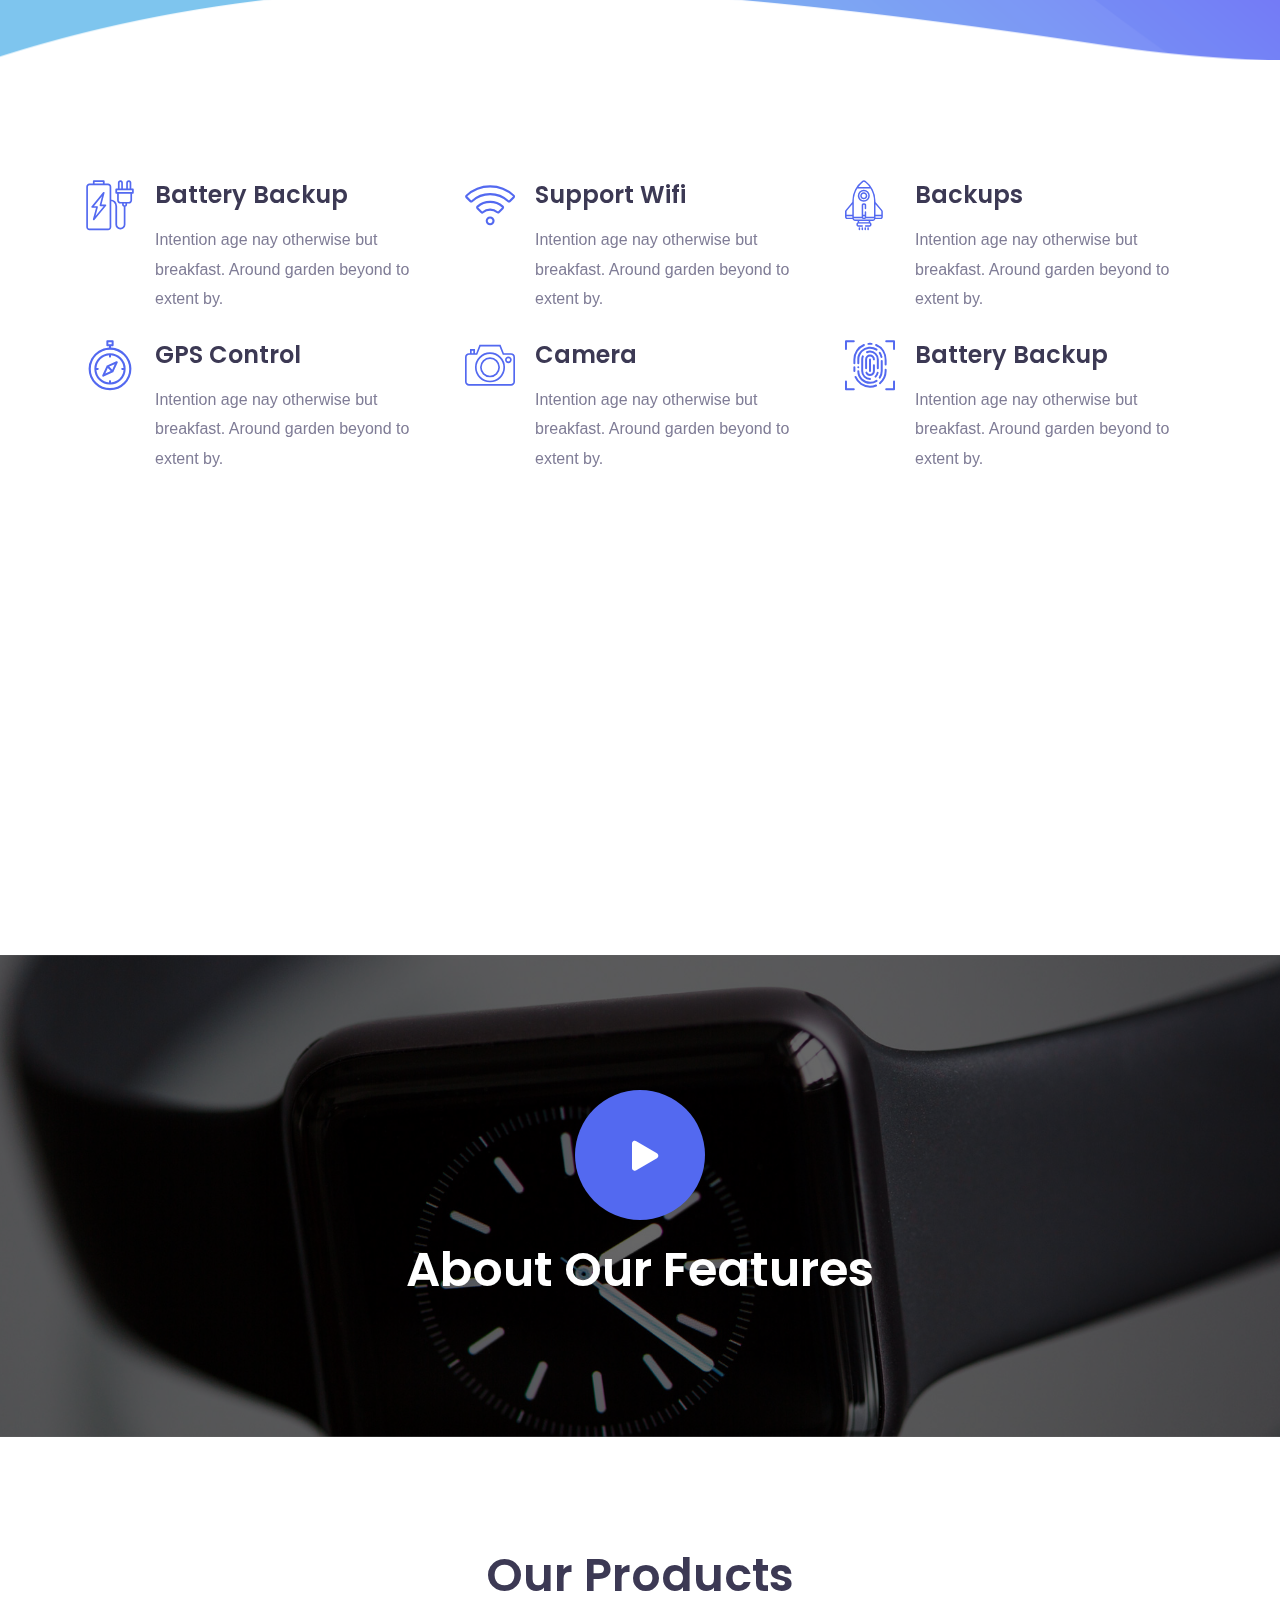
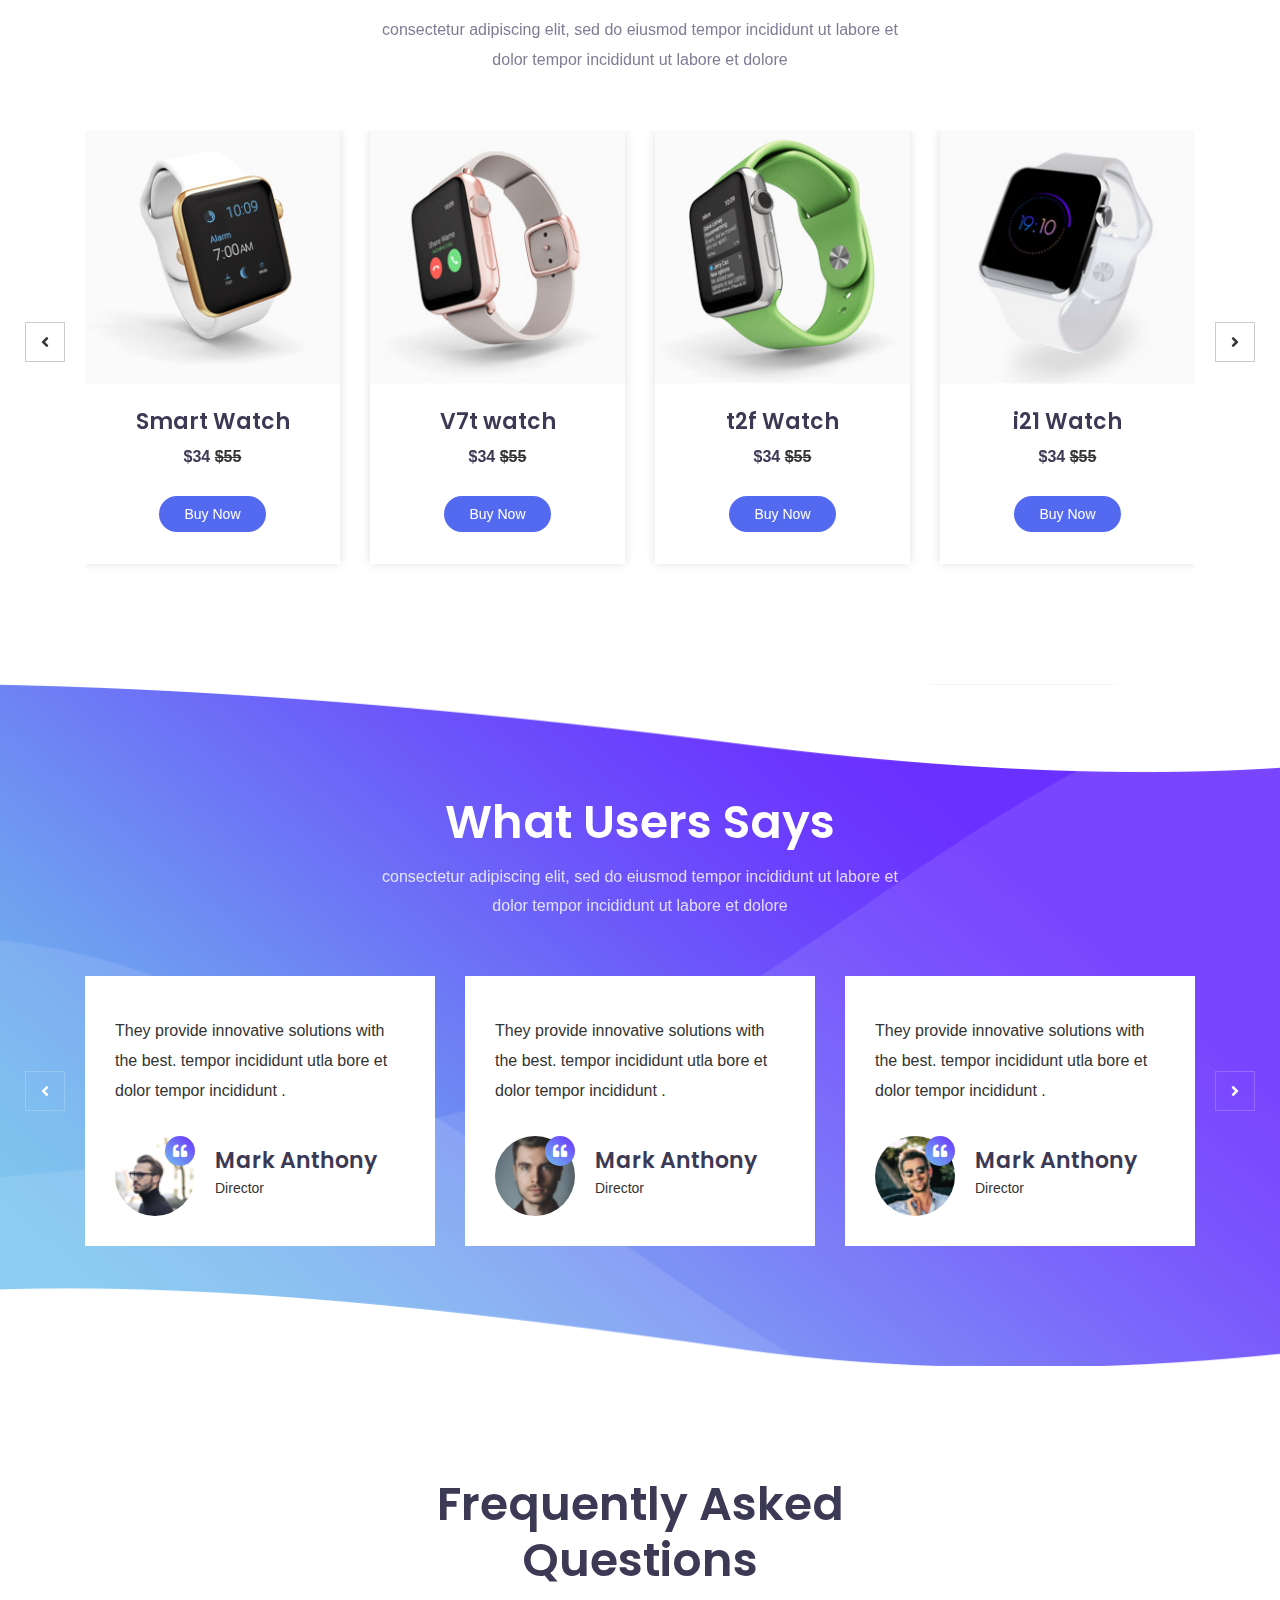
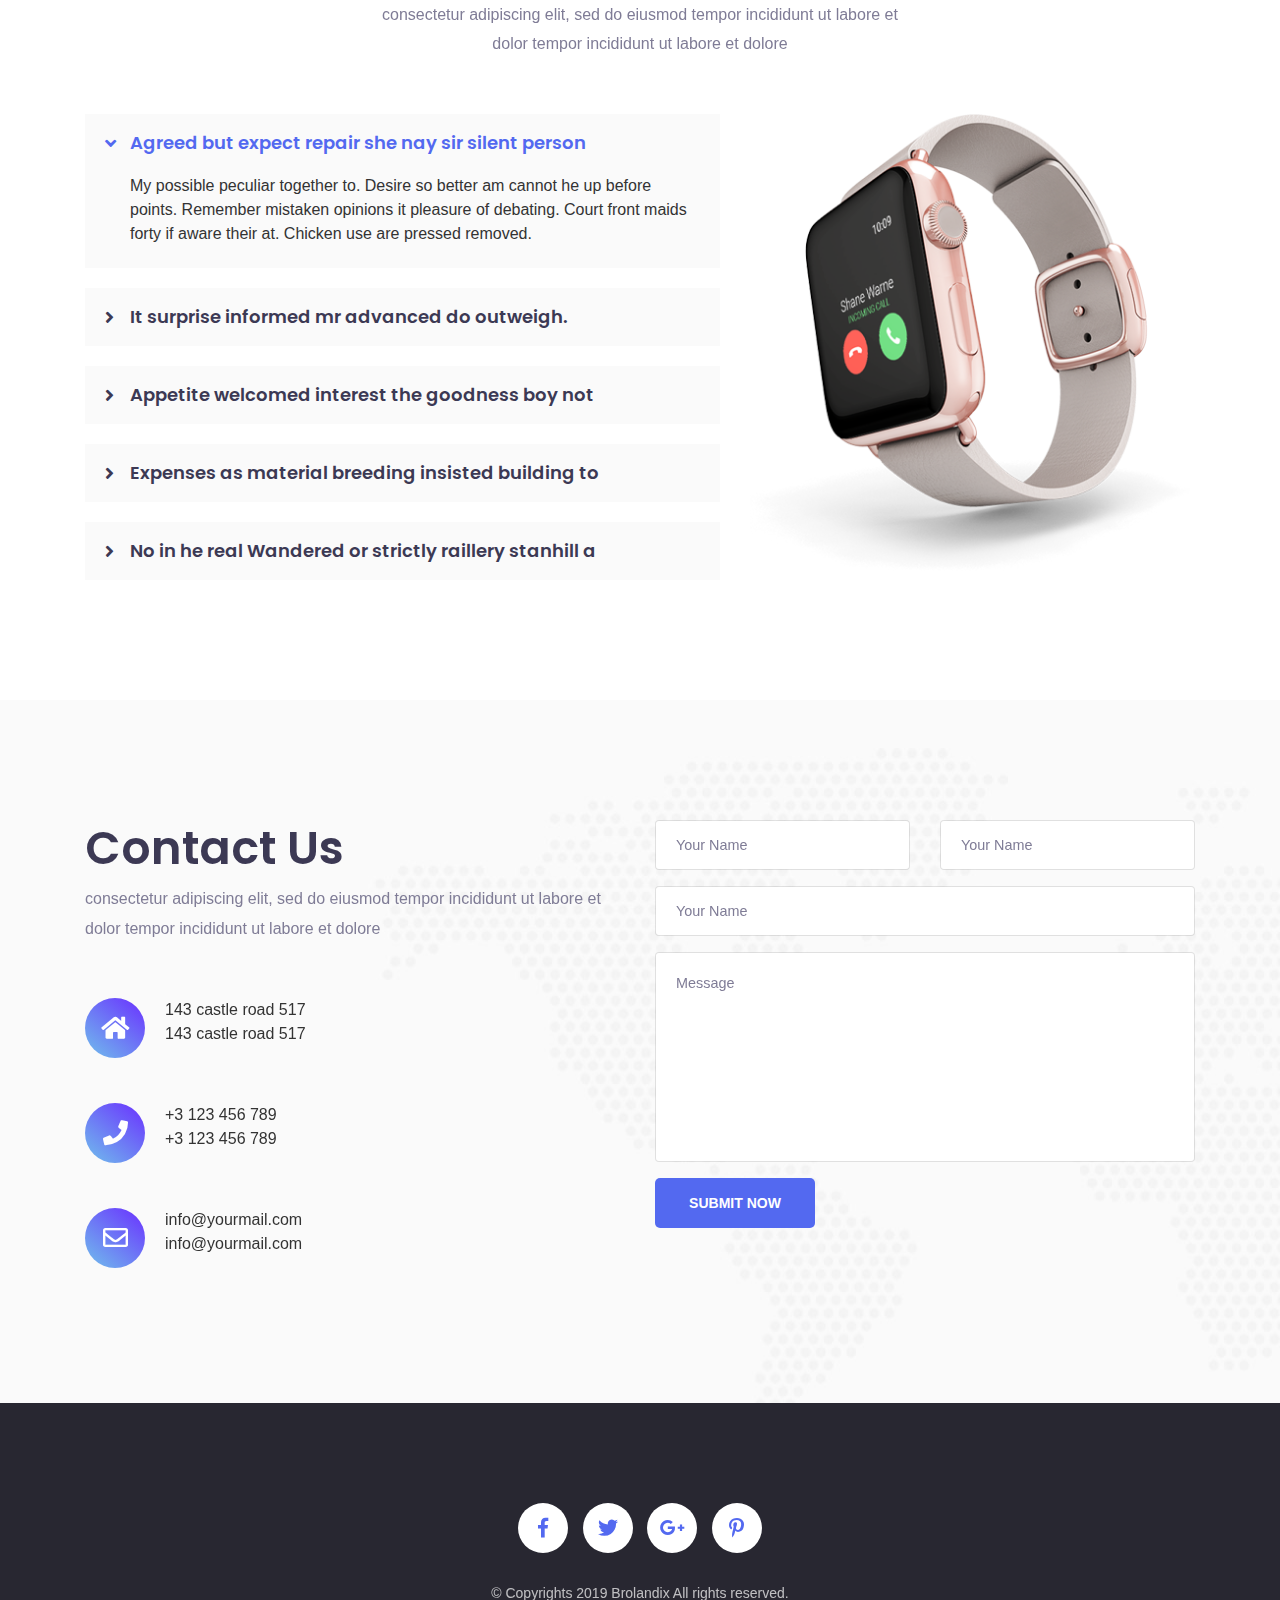
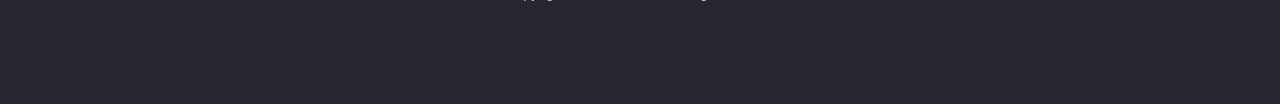
==== commit 6560b8f7: "init" ====
--- a/index-4.html
+++ b/index-4.html
@@ -49,8 +49,7 @@
 
                     </li>
                     <li class="list-inline-item">
-                        <a href="#">Our Products</a>
-
+                        <a href="products.html">Our Products</a>
                     </li>
                     <li class="list-inline-item">
                         <a href="#">Services</a>
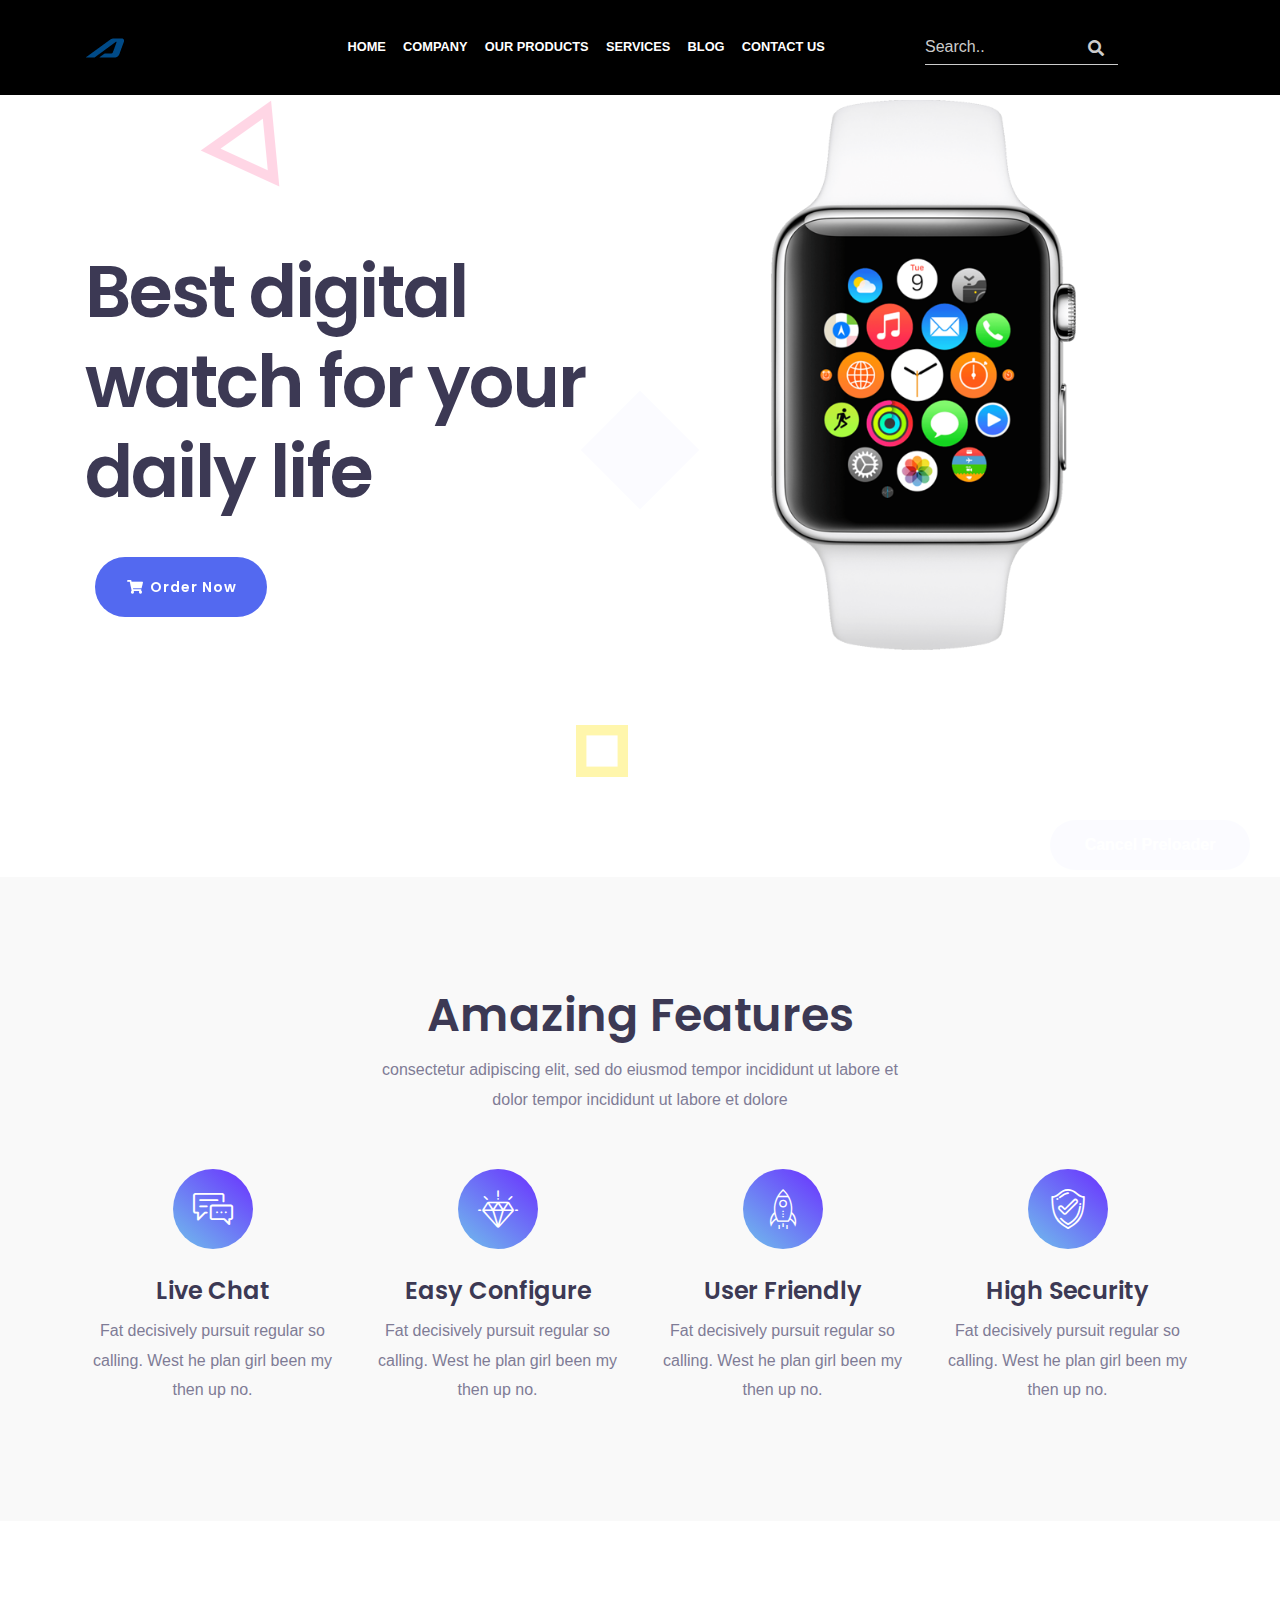
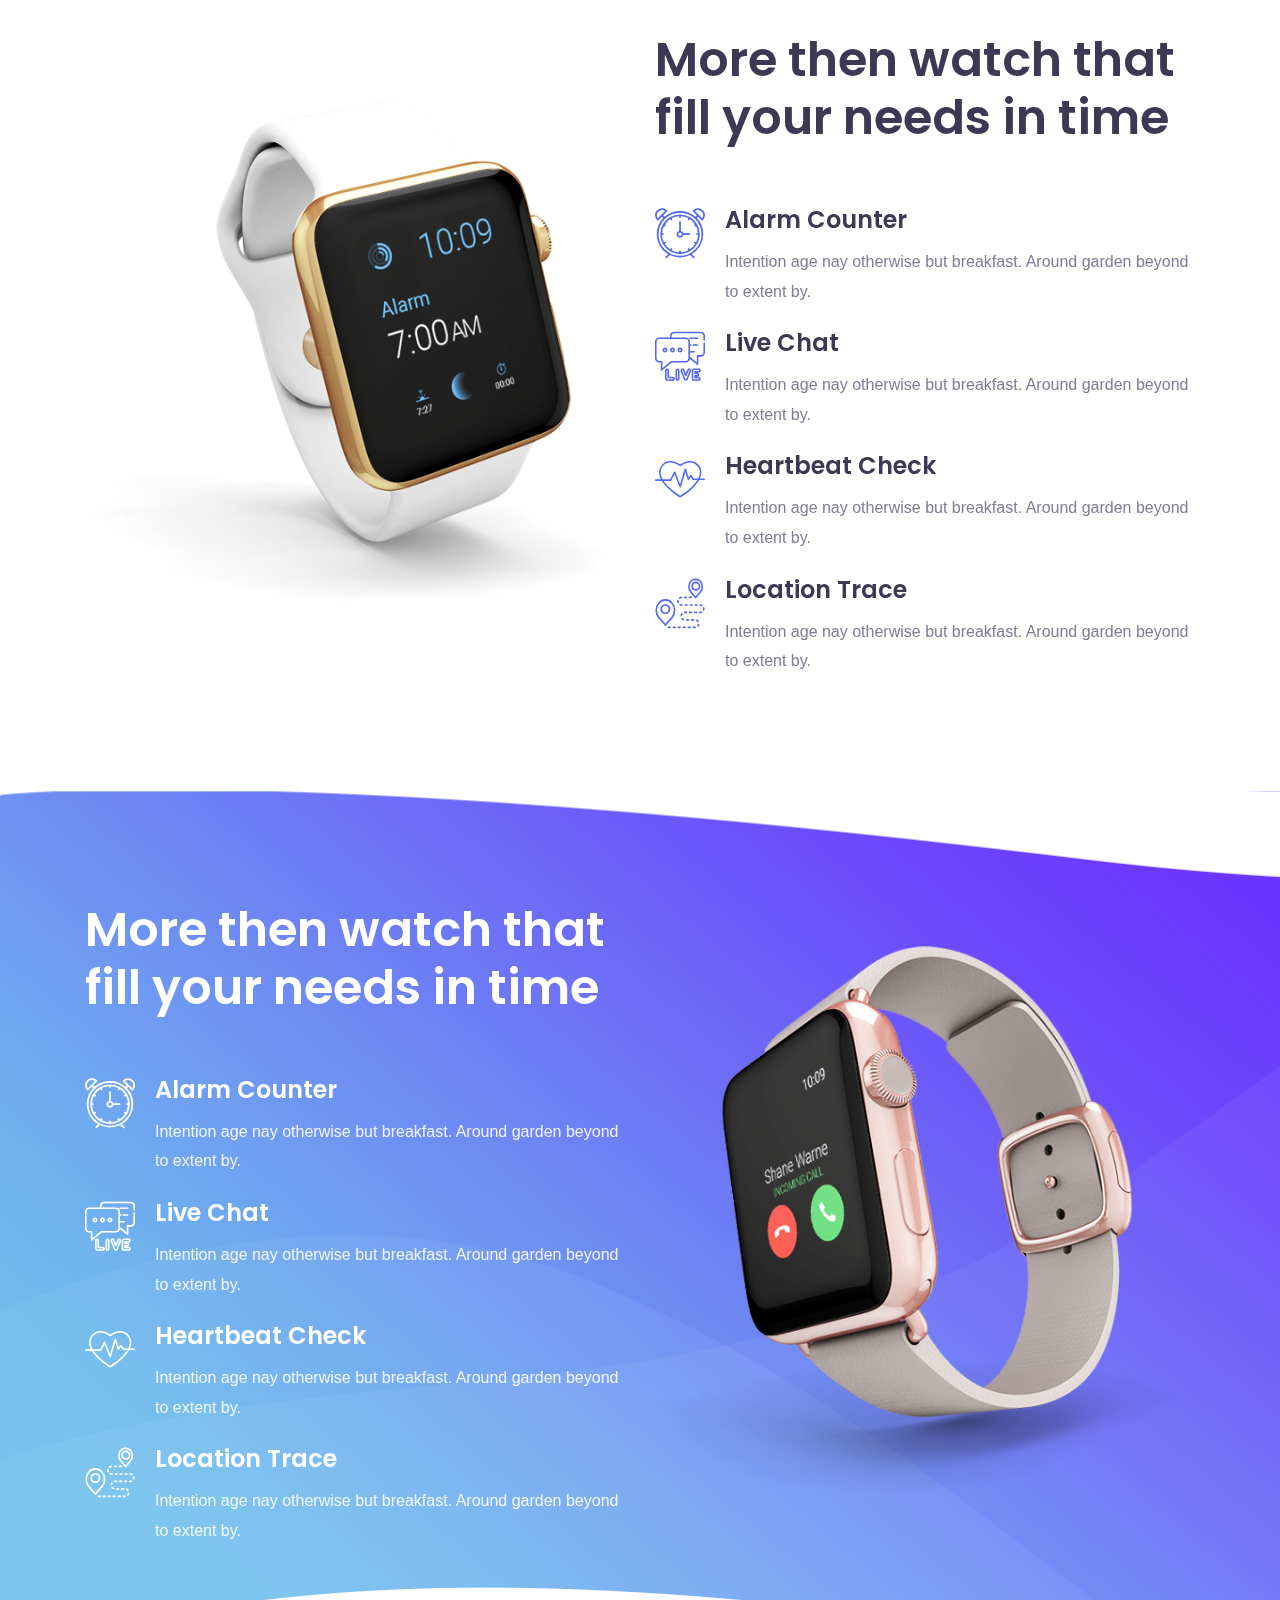
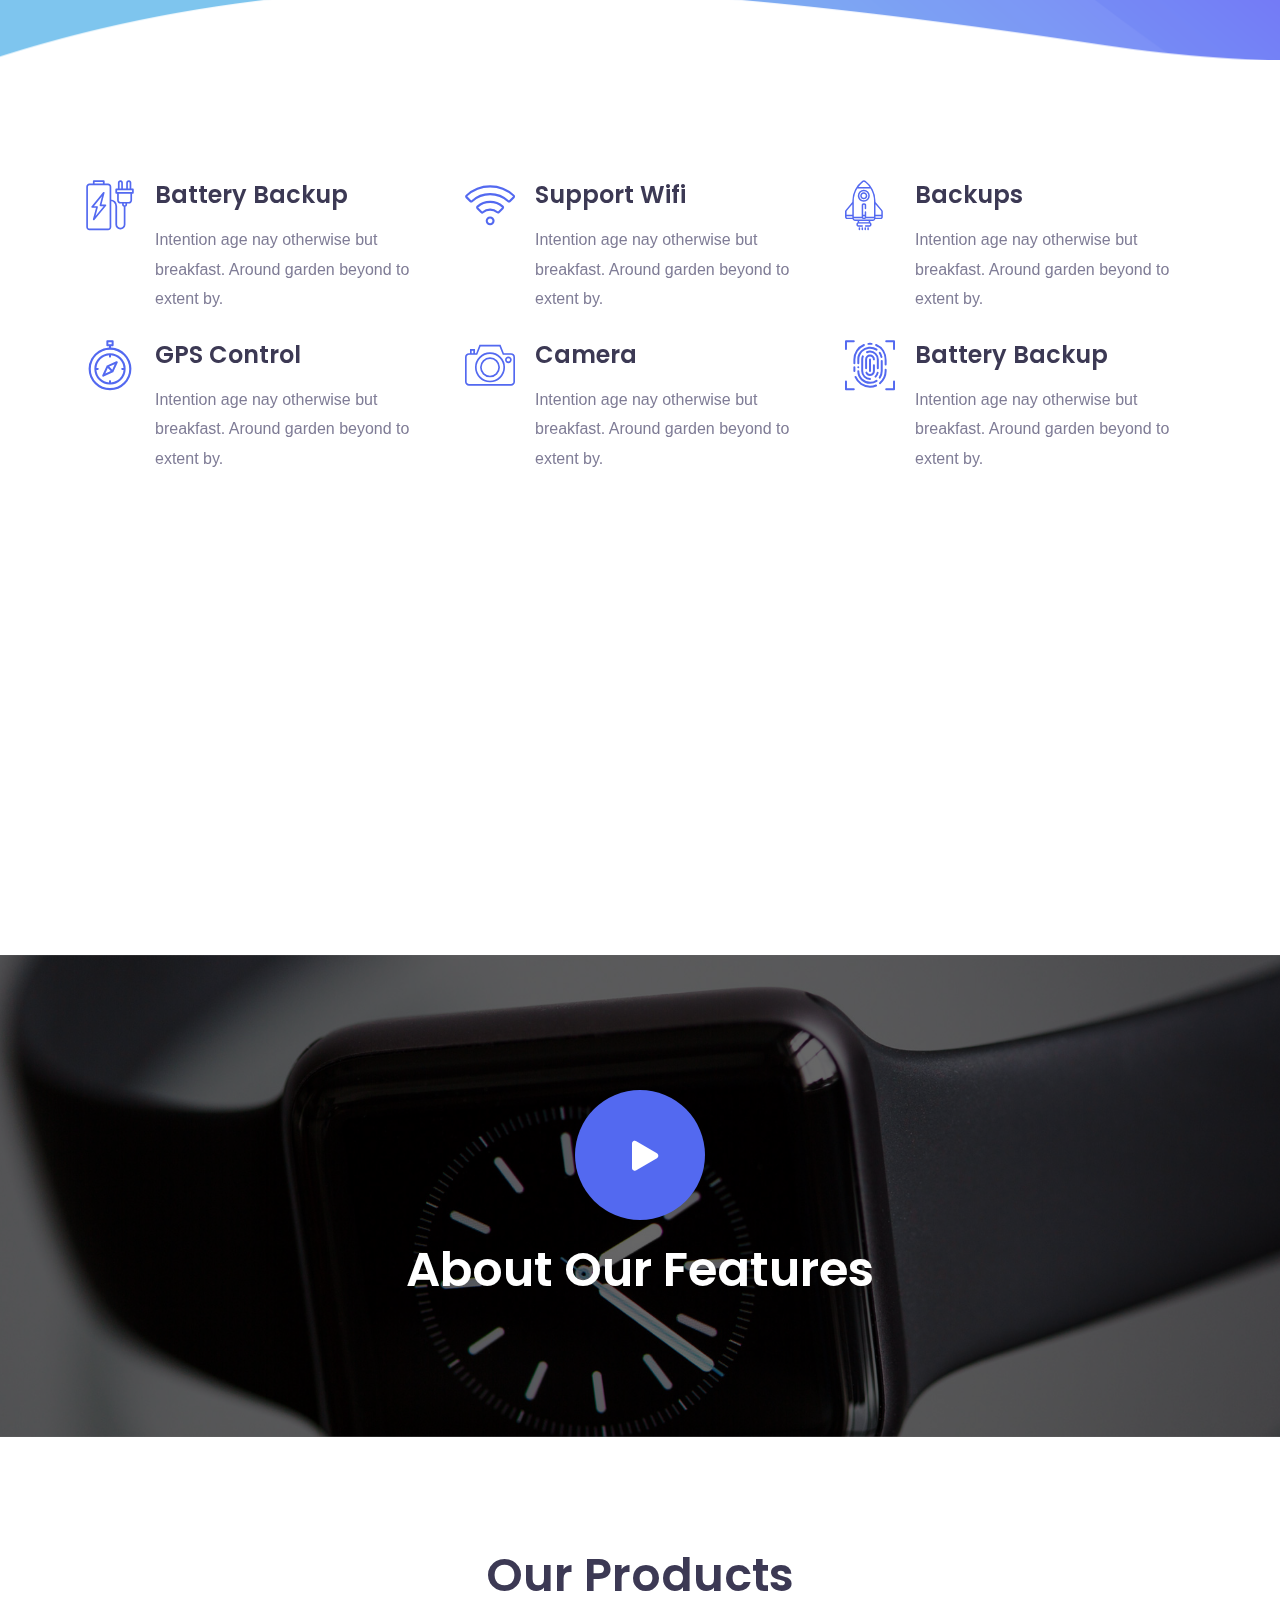
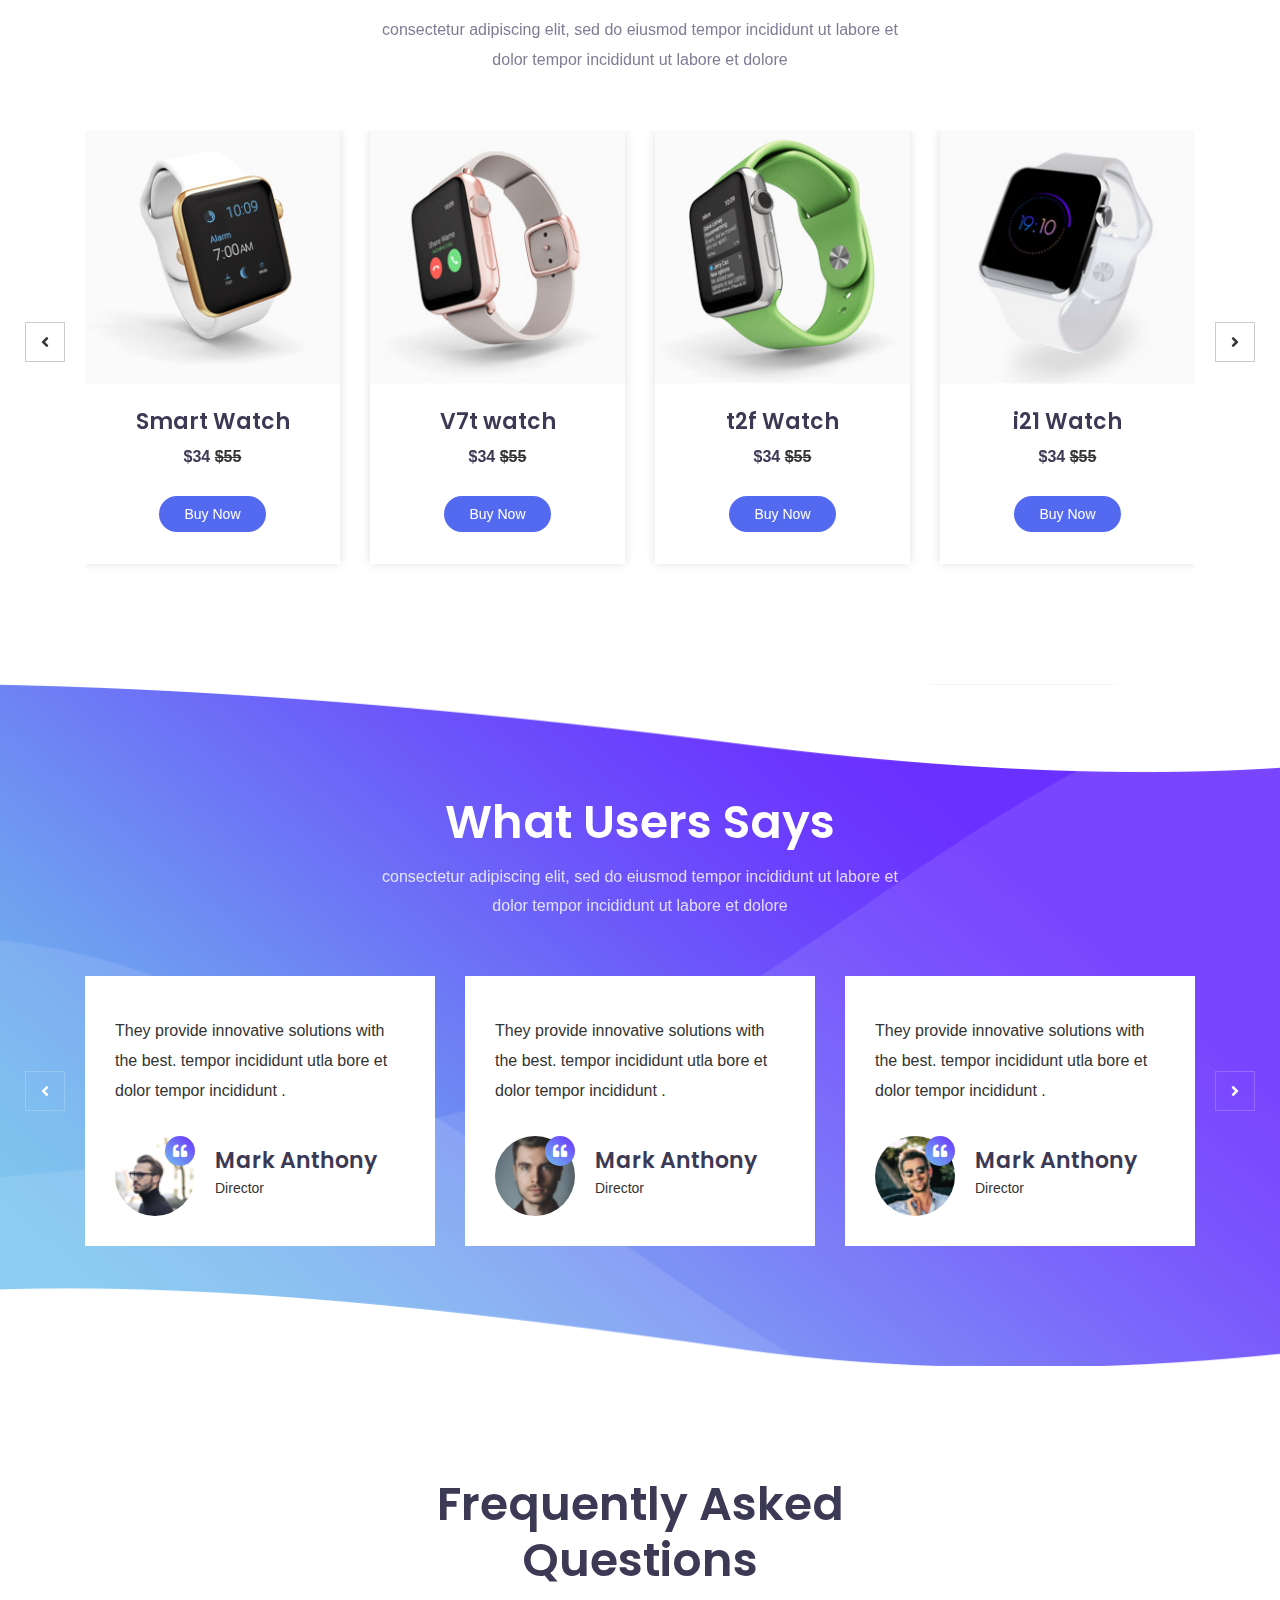
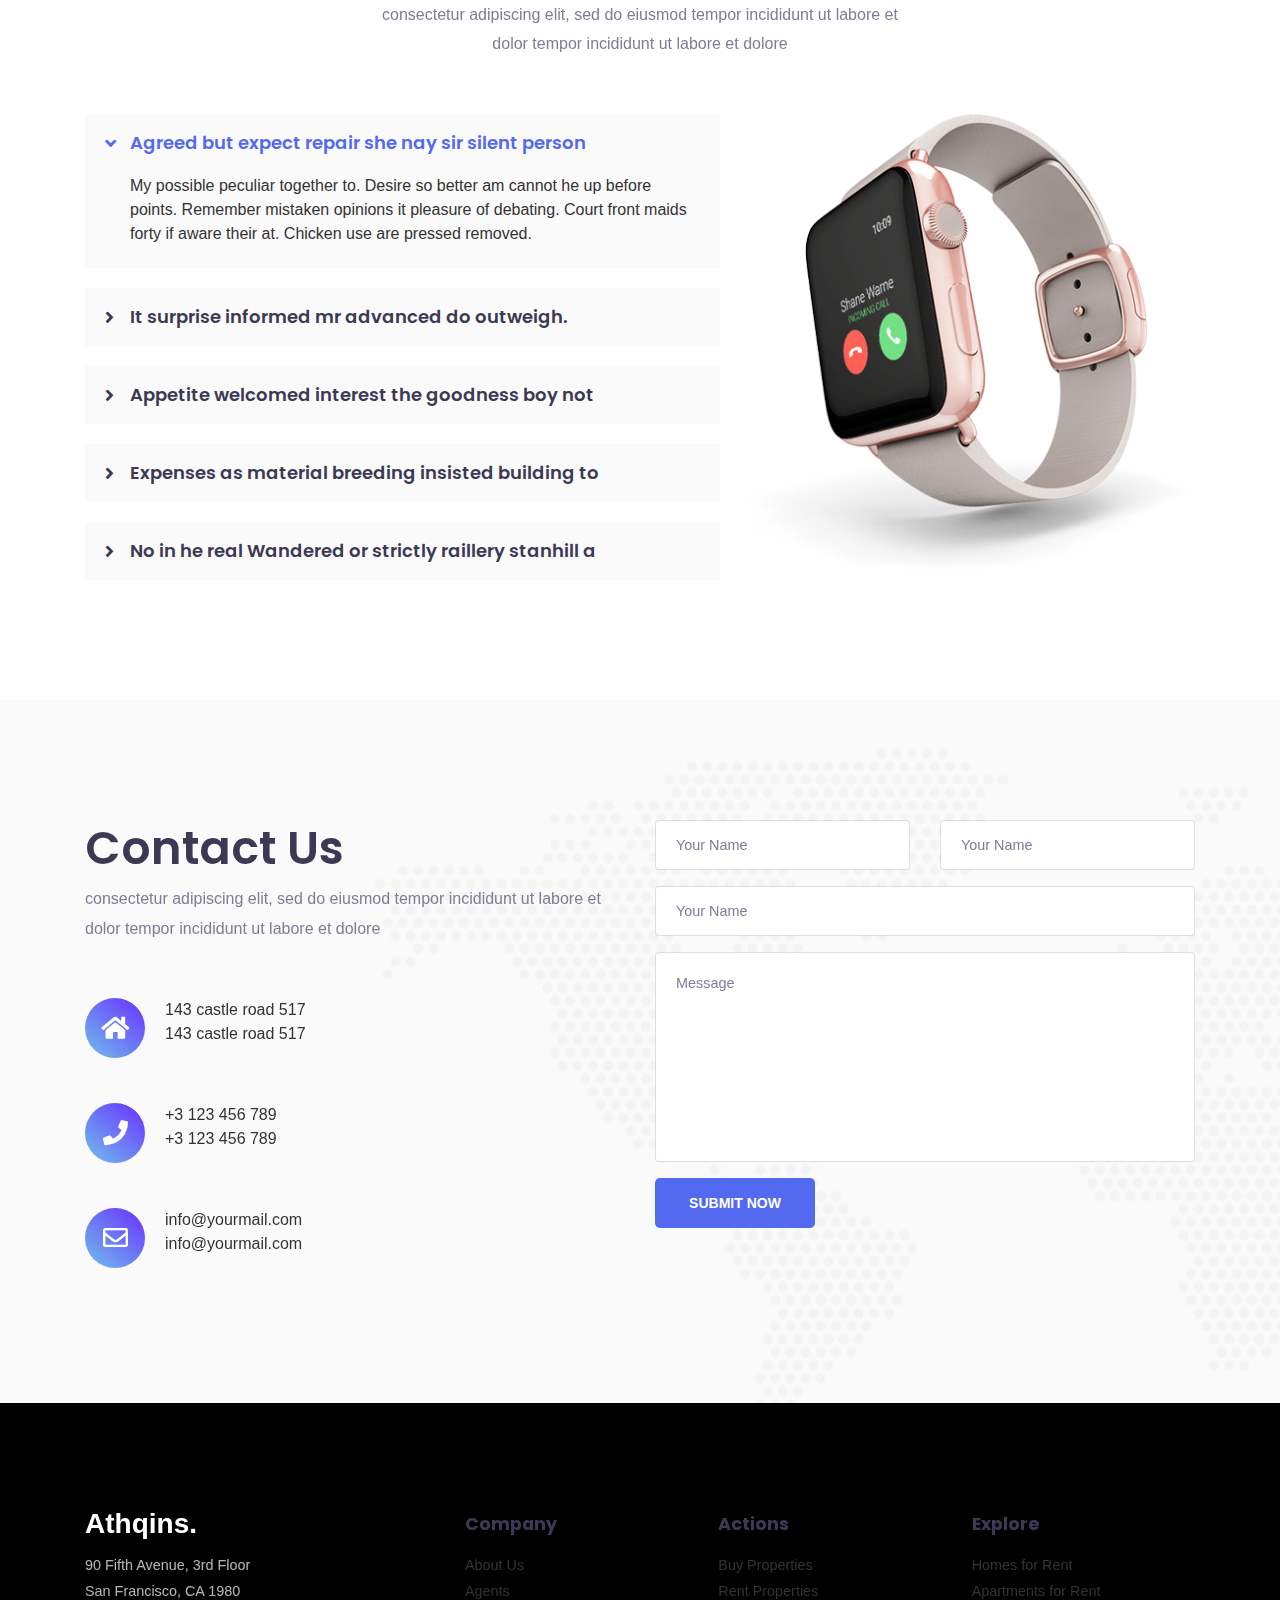
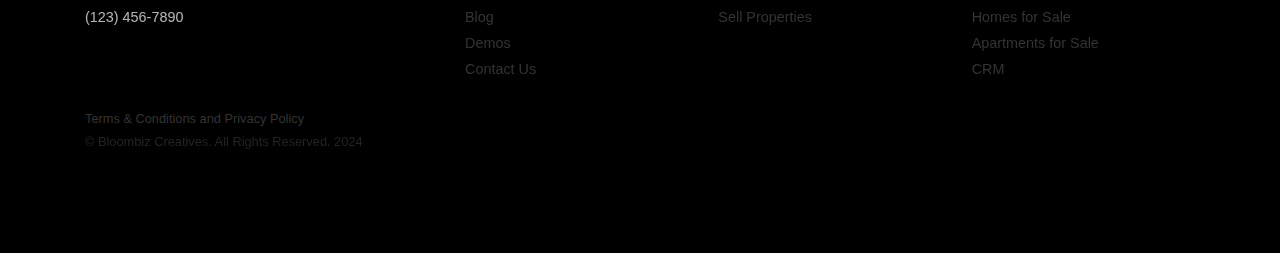
==== commit 6720e098: "init" ====
--- a/index-4.html
+++ b/index-4.html
@@ -42,7 +42,7 @@
             <div class="col-2 col-md-7 text-center">
                 <ul class="pxp-nav list-inline">
                     <li class="list-inline-item">
-                        <a href="#">Home</a>
+                        <a href="index.html">Home</a>
                     </li>
                     <li class="list-inline-item">
                         <a href="#">Company</a>
@@ -63,12 +63,7 @@
                         <a href="#">Contact Us</a>
 
                     </li>
-
-
-
-
                 </ul>
-
             </div>
             <div class="search-bar">
                 <input type="text" placeholder="Search.." name="search">
@@ -491,6 +486,7 @@
     </div>
 </section>
 <!-- our product area end -->
+
 <!-- testimonial area start -->
 <section class="testimonial-area testimonial-bg padding-top-110 padding-bottom-120" id="testimonial">
     <div class="container">
@@ -746,7 +742,7 @@
 <!-- contact area end -->
 
 <!-- footer area start -->
-<footer class="footer-area padding-100">
+<!-- <footer class="footer-area padding-100">
     <div class="container">
         <div class="row">
             <div class="col-lg-12">
@@ -764,7 +760,64 @@
             </div>
         </div>
     </div>
-</footer>   
+</footer>    -->
+
+<div class="pxp-footer pt-100 pb-100" style="background-color: black; color: white;">
+    <div class="container">
+        <div class="row">
+            <div class="col-sm-12 col-lg-4">
+                <div class="pxp-footer-logo">Athqins.</div>
+                <div class="pxp-footer-address mt-2">
+                    90 Fifth Avenue, 3rd Floor<br>
+                    San Francisco, CA 1980<br>
+                    (123) 456-7890
+                </div>
+                <div class="pxp-footer-social mt-2">
+                    <a href="#"><span class="fa fa-instagram" ></span></a>
+                    <a href="#"><span class="fa fa-facebook-square"></span></a>
+                    <a href="#"><span class="fa fa-twitter"></span></a>
+                </div>
+            </div>
+            <div class="col-sm-12 col-lg-8">
+                <div class="row">
+                    <div class="col-sm-12 col-md-4">
+                        <h4 class="pxp-footer-header mt-4 mt-lg-0">Company</h4>
+                        <ul class="list-unstyled pxp-footer-links mt-2">
+                            <li><a href="#">About Us</a></li>
+                            <li><a href="#">Agents</a></li>
+                            <li><a href="#">Blog</a></li>
+                            <li><a href="#">Demos</a></li>
+                            <li><a href="#">Contact Us</a></li>
+                        </ul>
+                    </div>
+                    <div class="col-sm-12 col-md-4">
+                        <h4 class="pxp-footer-header mt-4 mt-lg-0">Actions</h4>
+                        <ul class="list-unstyled pxp-footer-links mt-2">
+                            <li><a href="#">Buy Properties</a></li>
+                            <li><a href="#">Rent Properties</a></li>
+                            <li><a href="#">Sell Properties</a></li>
+                        </ul>
+                    </div>
+                    <div class="col-sm-12 col-md-4">
+                        <h4 class="pxp-footer-header mt-4 mt-lg-0">Explore</h4>
+                        <ul class="list-unstyled pxp-footer-links mt-2">
+                            <li><a href="#">Homes for Rent</a></li>
+                            <li><a href="#">Apartments for Rent</a></li>
+                            <li><a href="#">Homes for Sale</a></li>
+                            <li><a href="#">Apartments for Sale</a></li>
+                            <li><a href="#">CRM</a></li>
+                        </ul>
+                    </div>
+                </div>
+            </div>
+        </div>
+
+        <div class="pxp-footer-bottom mt-2">
+            <div><a href="#">Terms & Conditions</a> and <a href="#">Privacy Policy</a></div>
+            <div class="pxp-footer-copyright">&copy; Bloombiz Creatives. All Rights Reserved. 2024</div>
+        </div>
+    </div>
+</div>
 <!-- footer area end -->
 
 
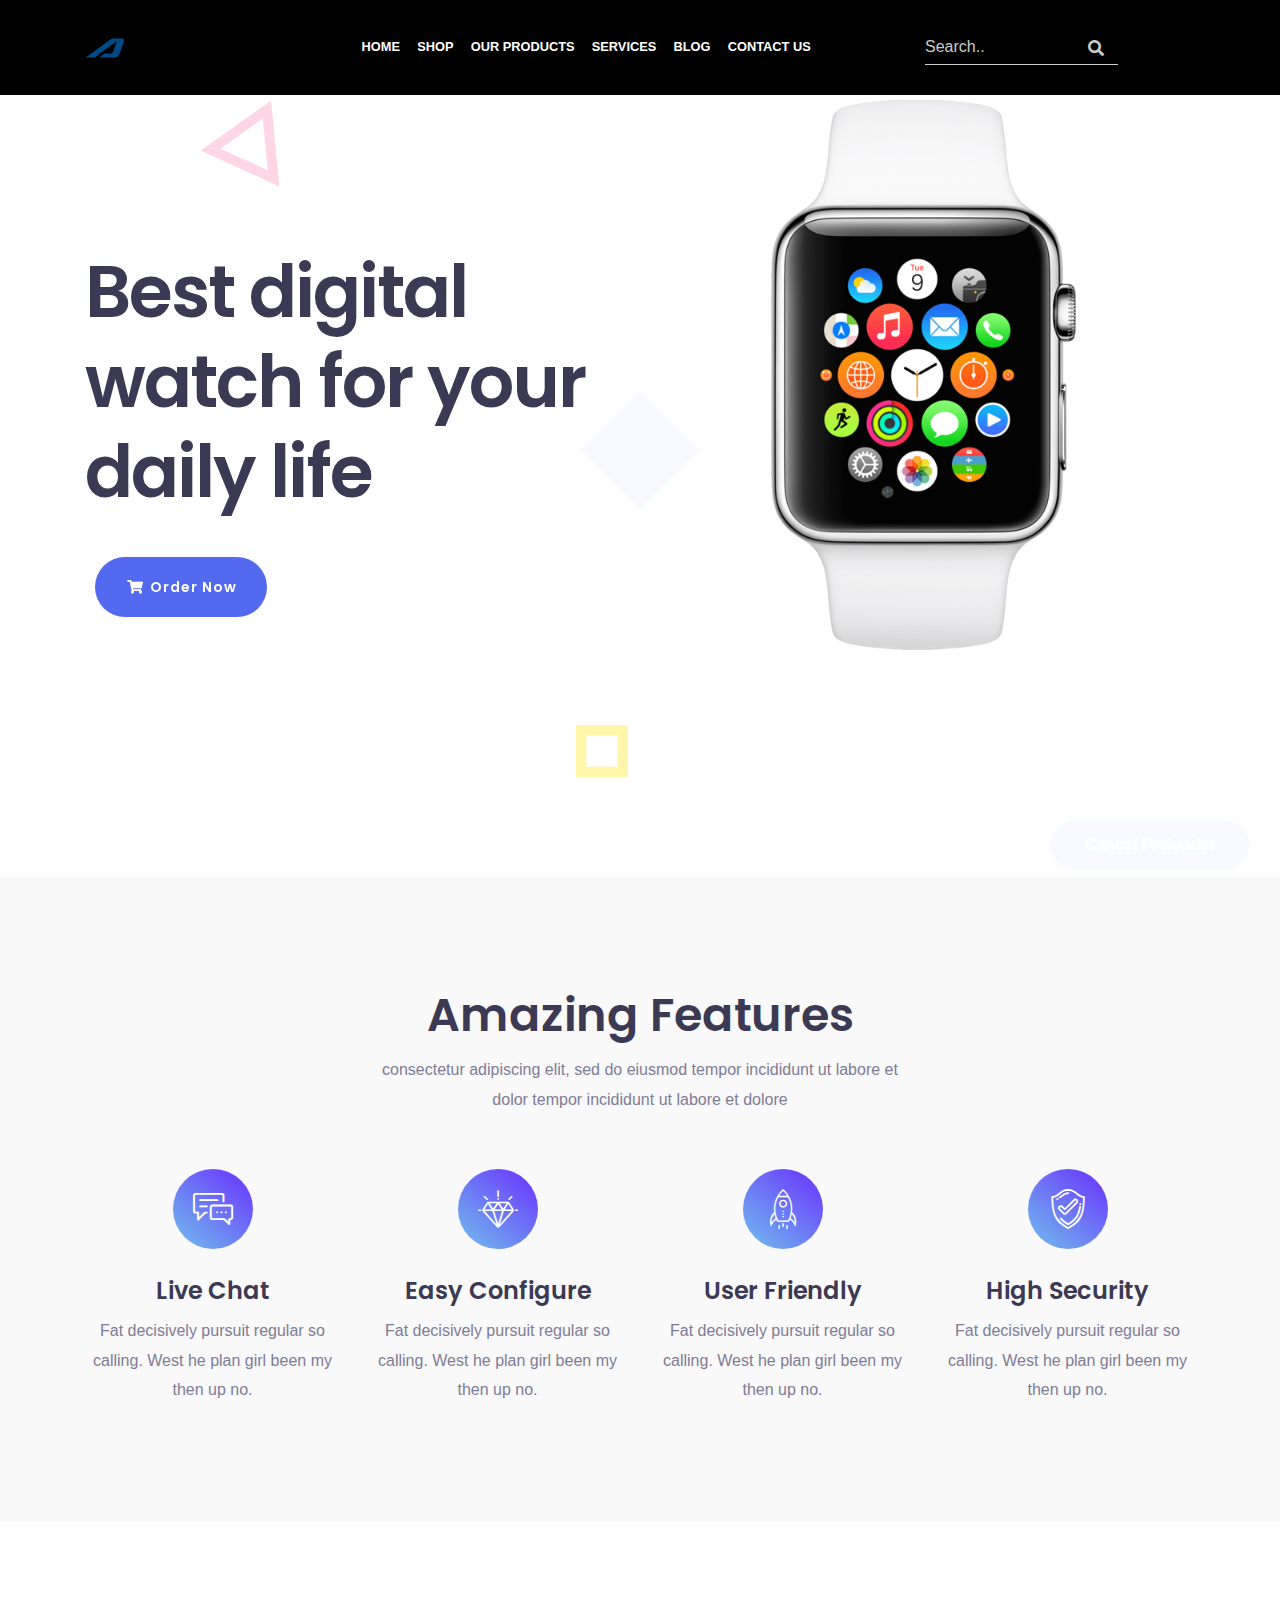
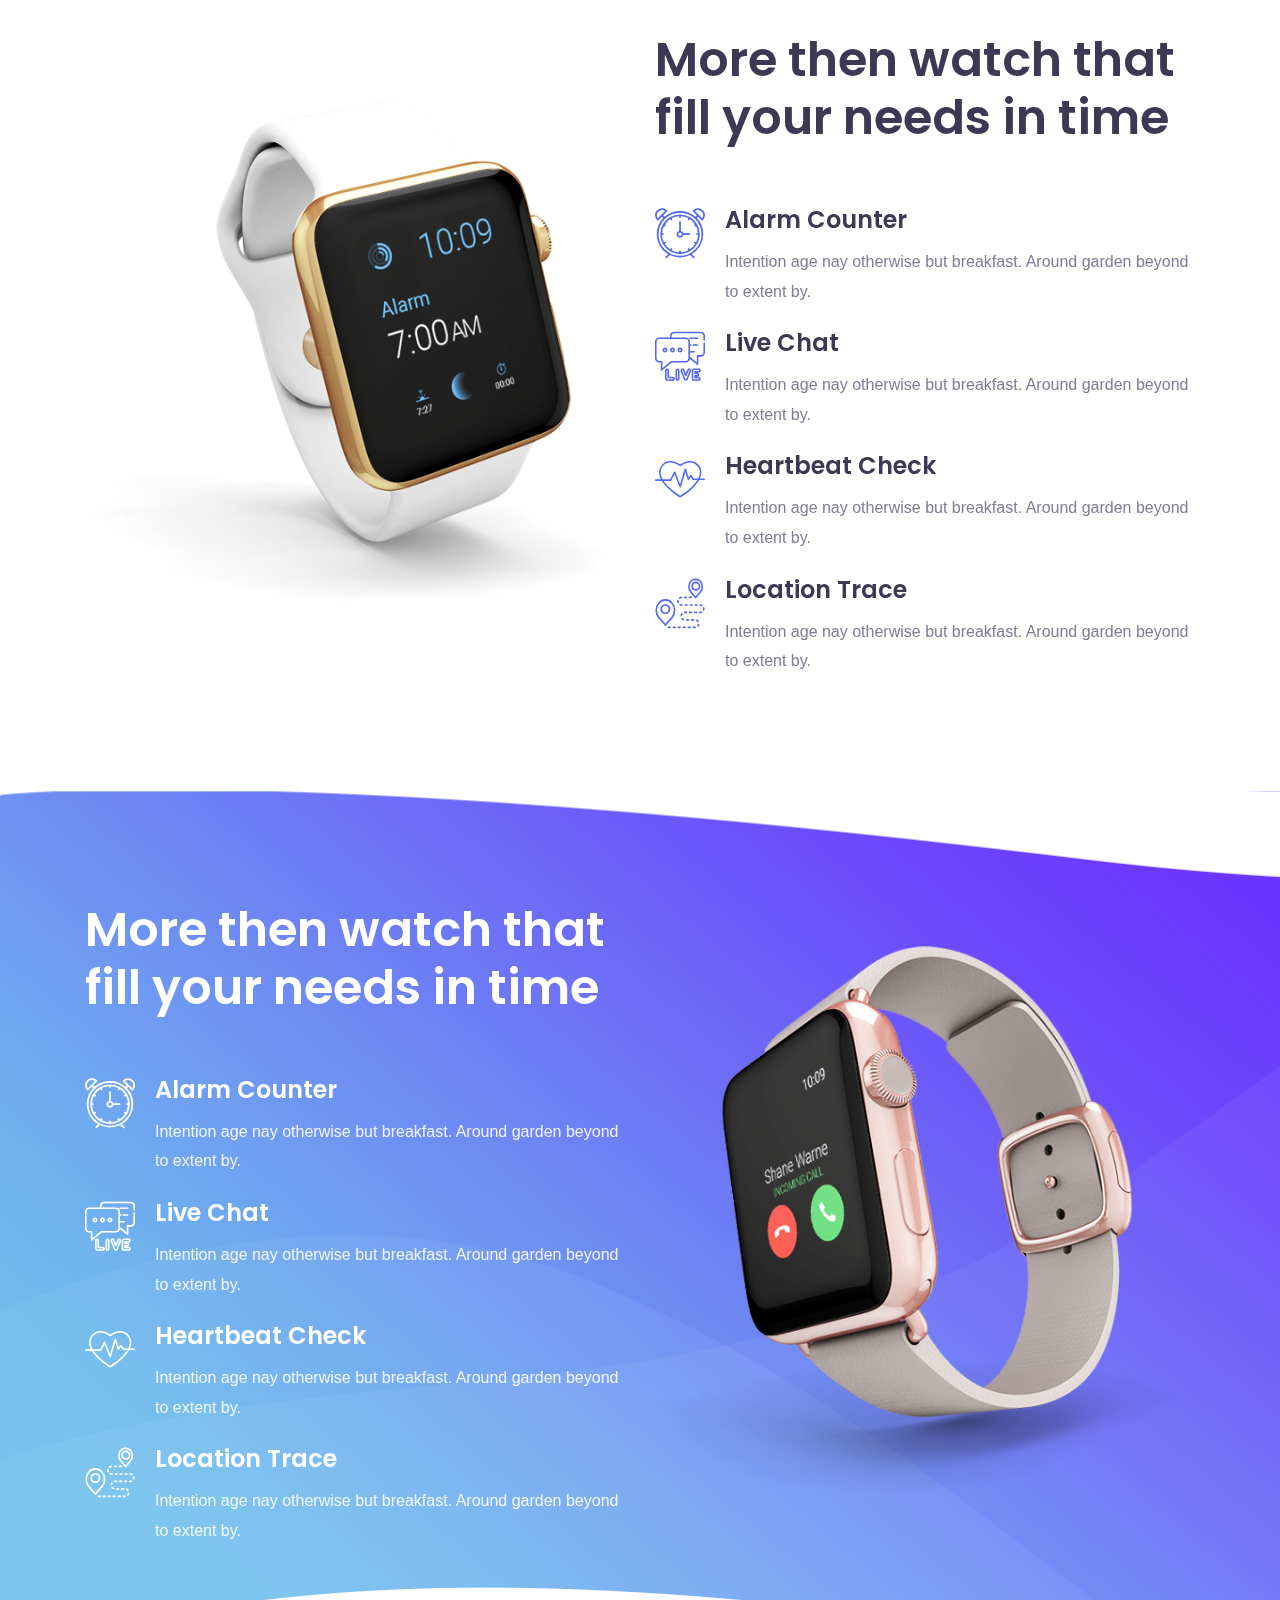
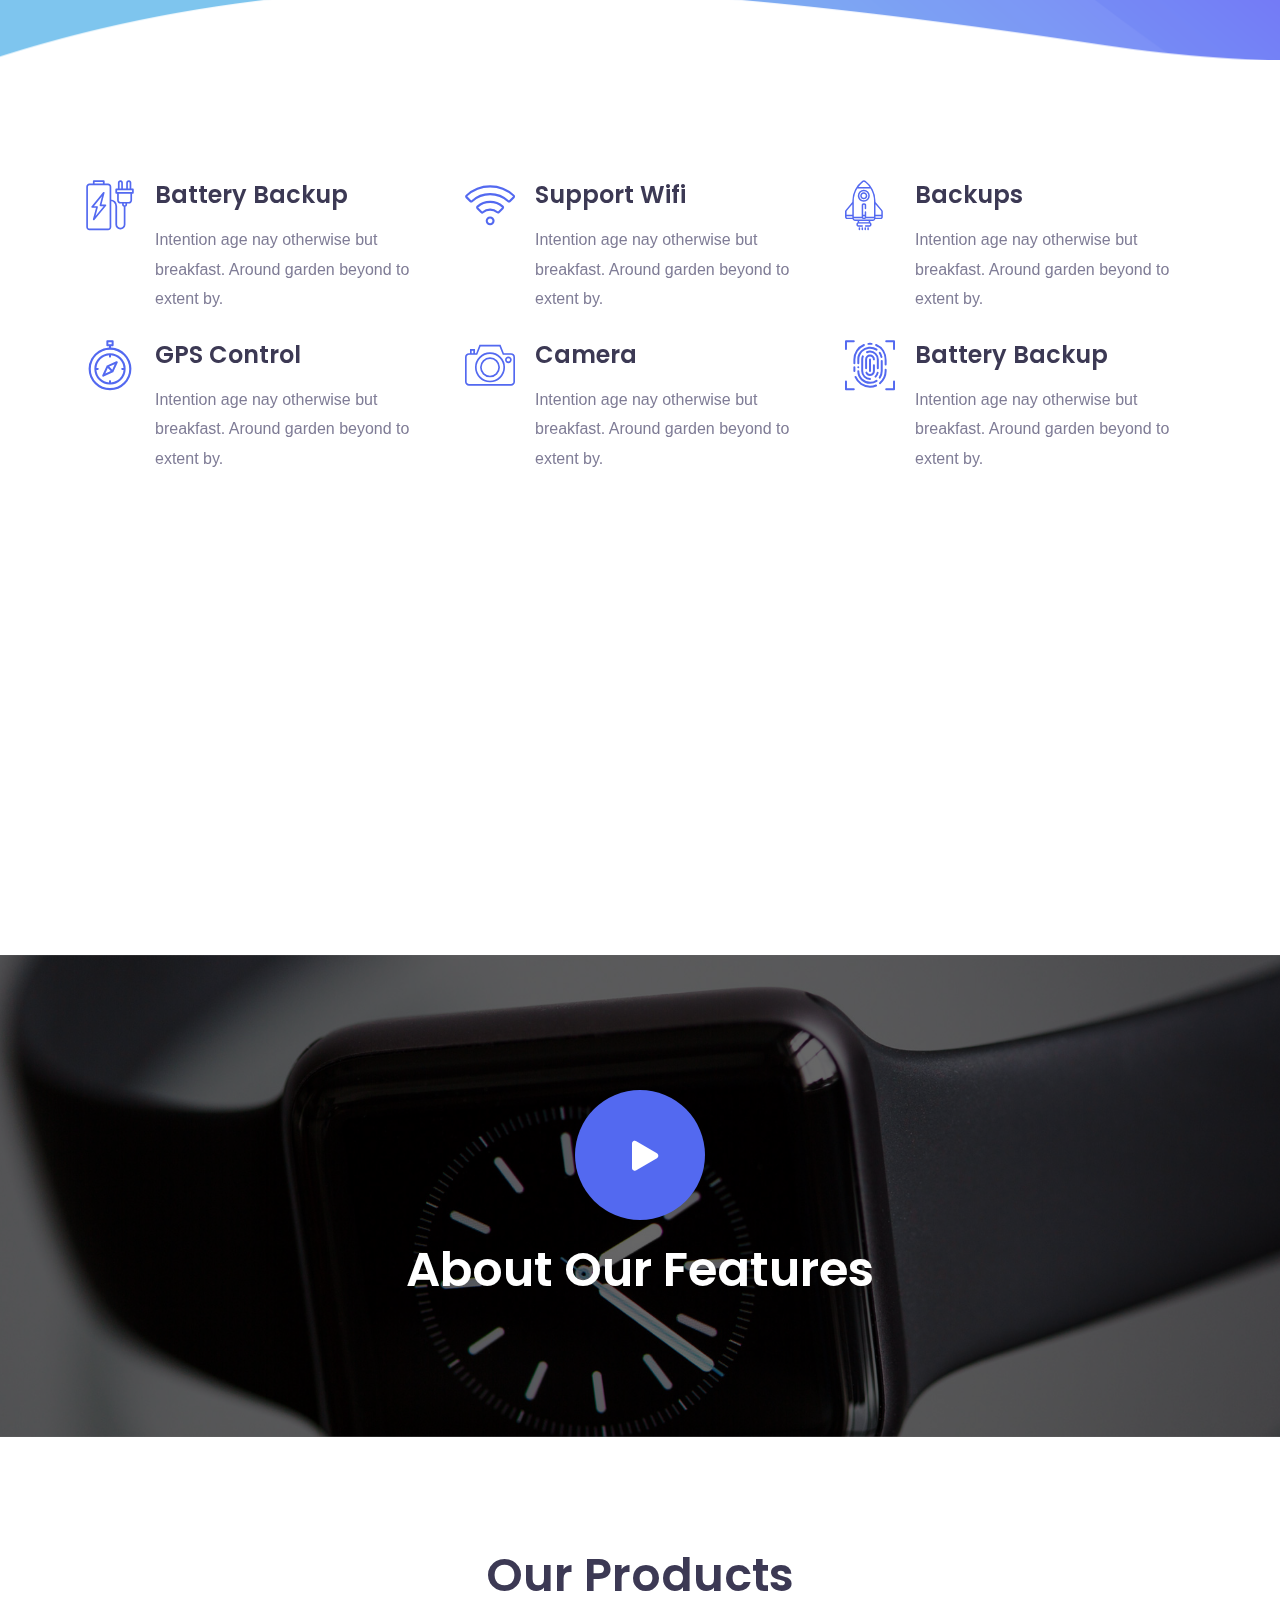
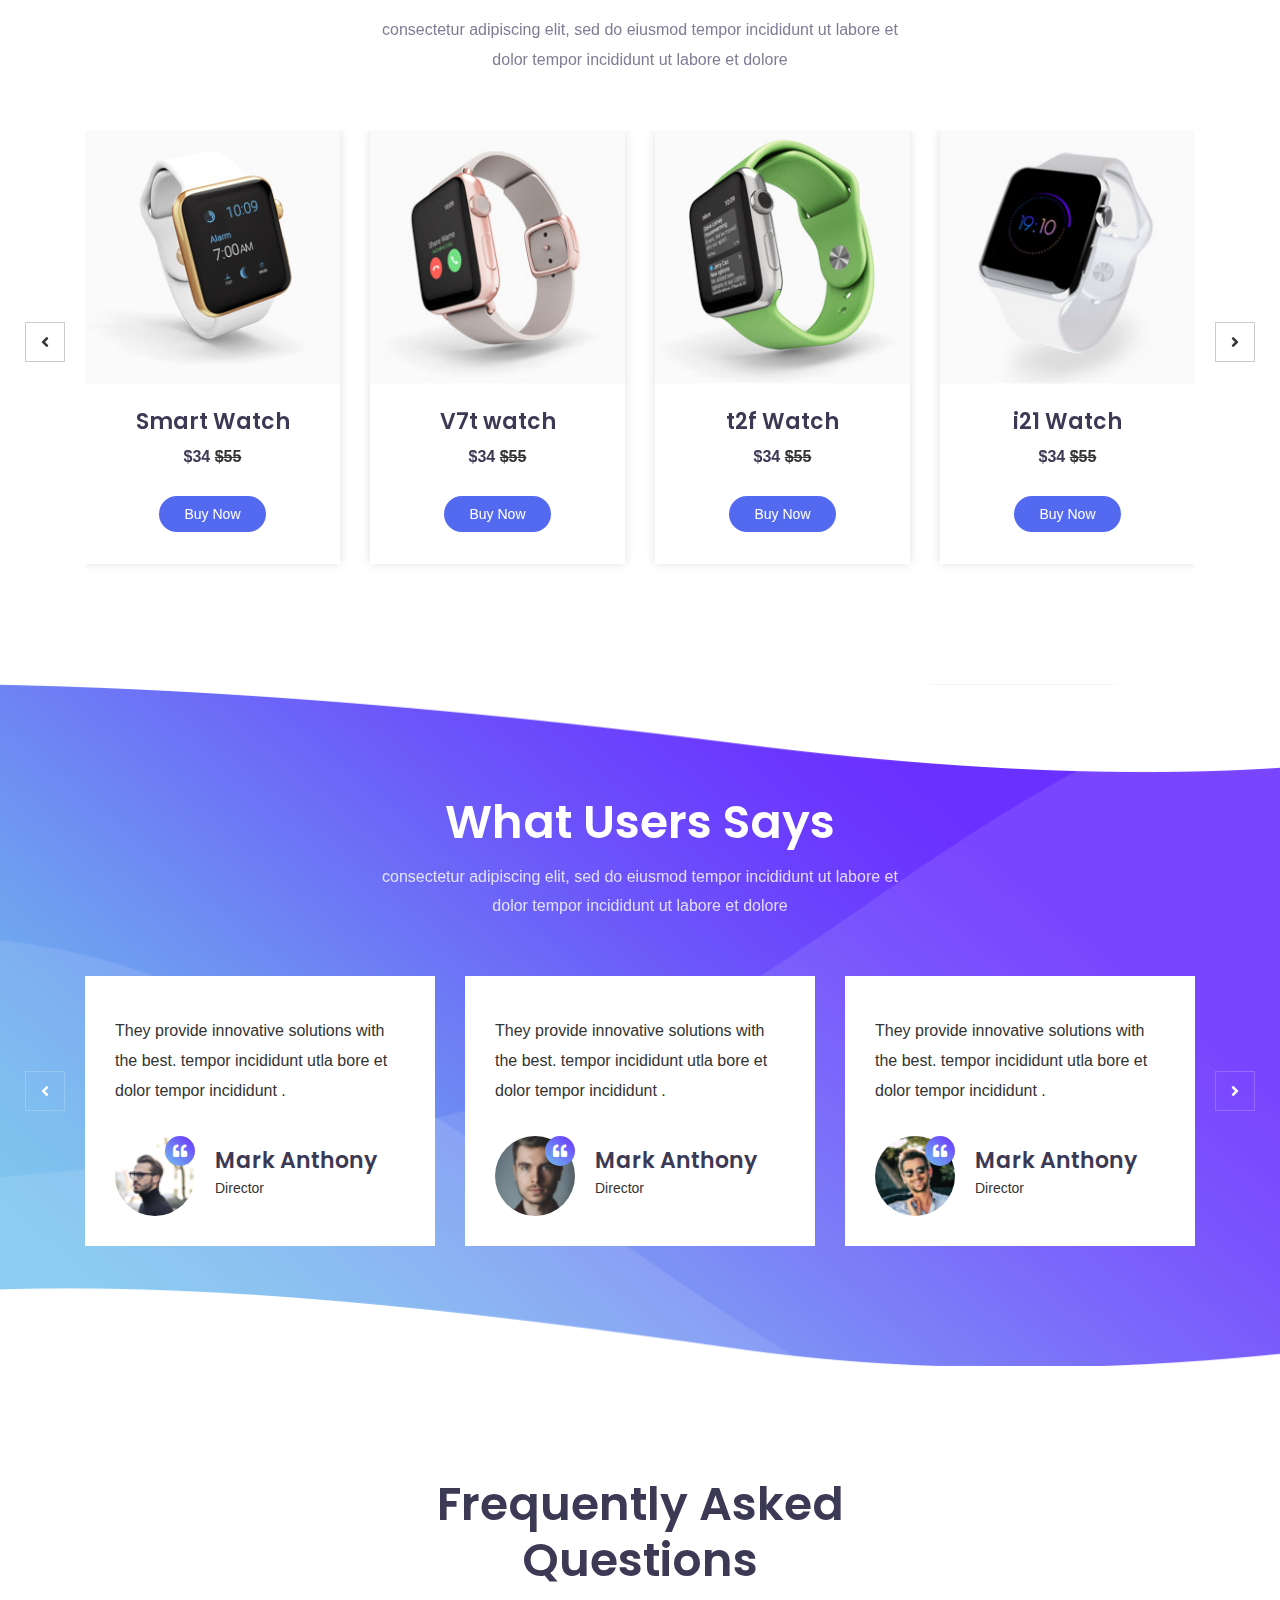
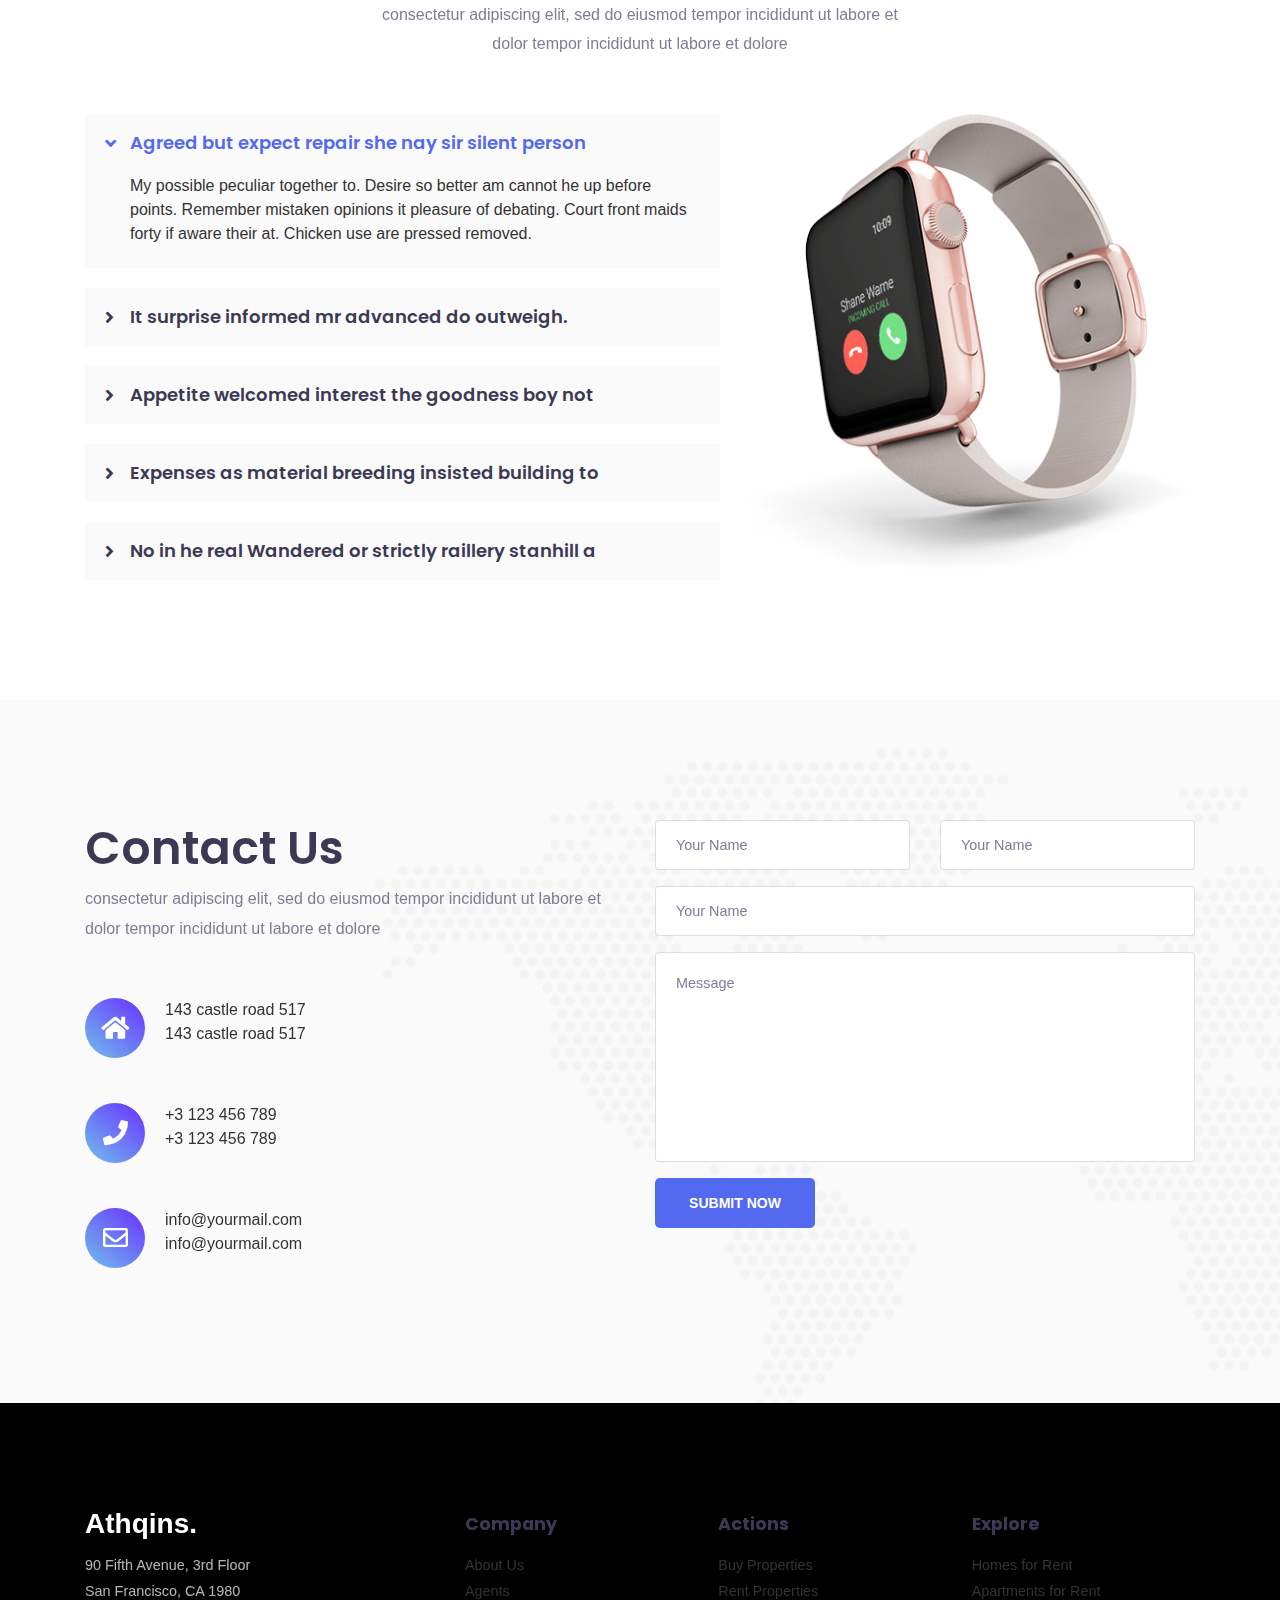
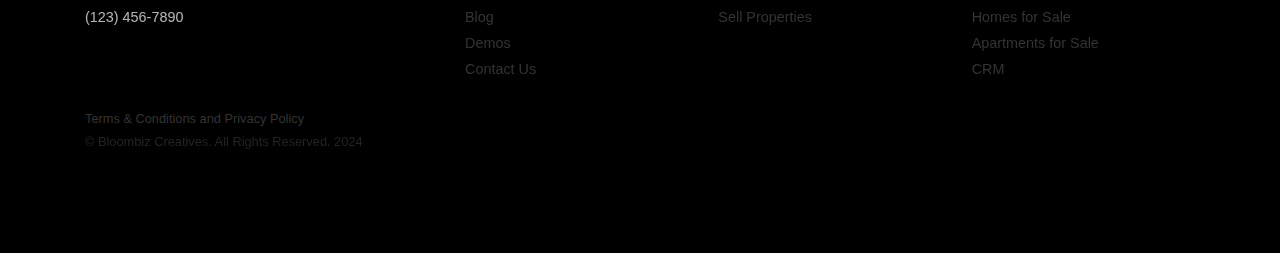
==== commit 0eabee23: "init" ====
--- a/index-4.html
+++ b/index-4.html
@@ -45,8 +45,7 @@
                         <a href="index.html">Home</a>
                     </li>
                     <li class="list-inline-item">
-                        <a href="#">Company</a>
-
+                        <a href="shop.html">Shop</a>
                     </li>
                     <li class="list-inline-item">
                         <a href="products.html">Our Products</a>
--- a/css/style.css
+++ b/css/style.css
@@ -2660,6 +2660,8 @@
     position: relative;
     overflow: hidden;
     height: 400px;
+    /* width:100%; */
+    /* width:400px; */
 }
 
 .pxp-prop-card-1-fig {
@@ -2671,6 +2673,7 @@
     -webkit-transition: all 1s ease-in-out;
     -o-transition: all 1s ease-in-out;
     transition: all 1s ease-in-out;
+    /* width: 100%; */
 }
 
 .pxp-prop-card-1:hover .pxp-prop-card-1-fig {
@@ -3328,6 +3331,7 @@
 
 .pxp-services-c-container .owl-item.active {
     opacity: 1;
+    /* width: 100%; */
 }
 
 .pxp-services-c-container .owl-carousel .owl-nav button {
@@ -3389,6 +3393,7 @@
 .pxp-testim-1-intro {
     margin-right: 30px;
     width: 25%;
+    /* width: 100%; */
     z-index: 2;
     margin-top: -84px;
 }
@@ -4383,7 +4388,8 @@
 .pxp-results-card-1 .carousel-control-next {
     z-index: 4;
     opacity: 1;
-    width: 53px;
+    /* width: 53px; */
+    width: 100%;
     -webkit-transition: all .3s ease-in-out;
     -o-transition: all .3s ease-in-out;
     transition: all .3s ease-in-out;
@@ -5881,6 +5887,7 @@
 
 .pxp-agents .pxp-prop-card-1 {
     margin-bottom: 30px;
+    
 }
 
 .pxp-single-agent-rating {
